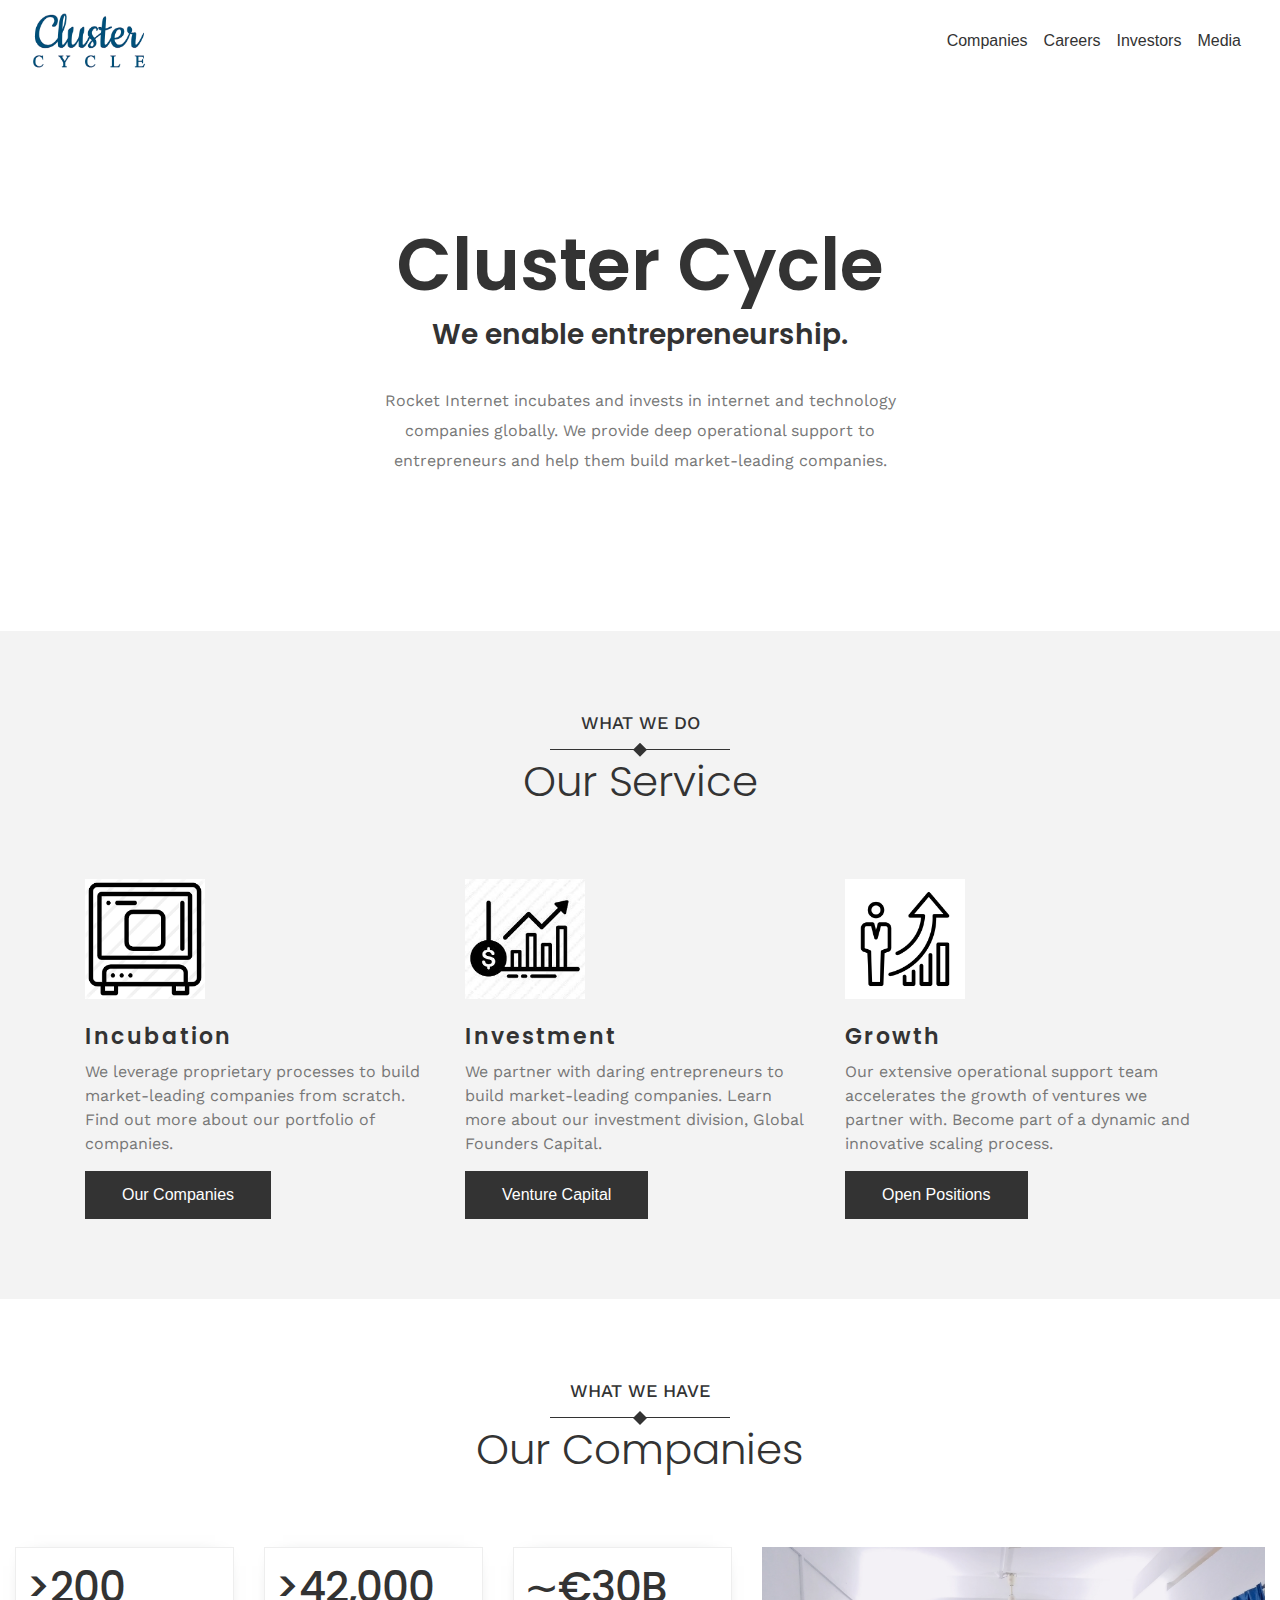
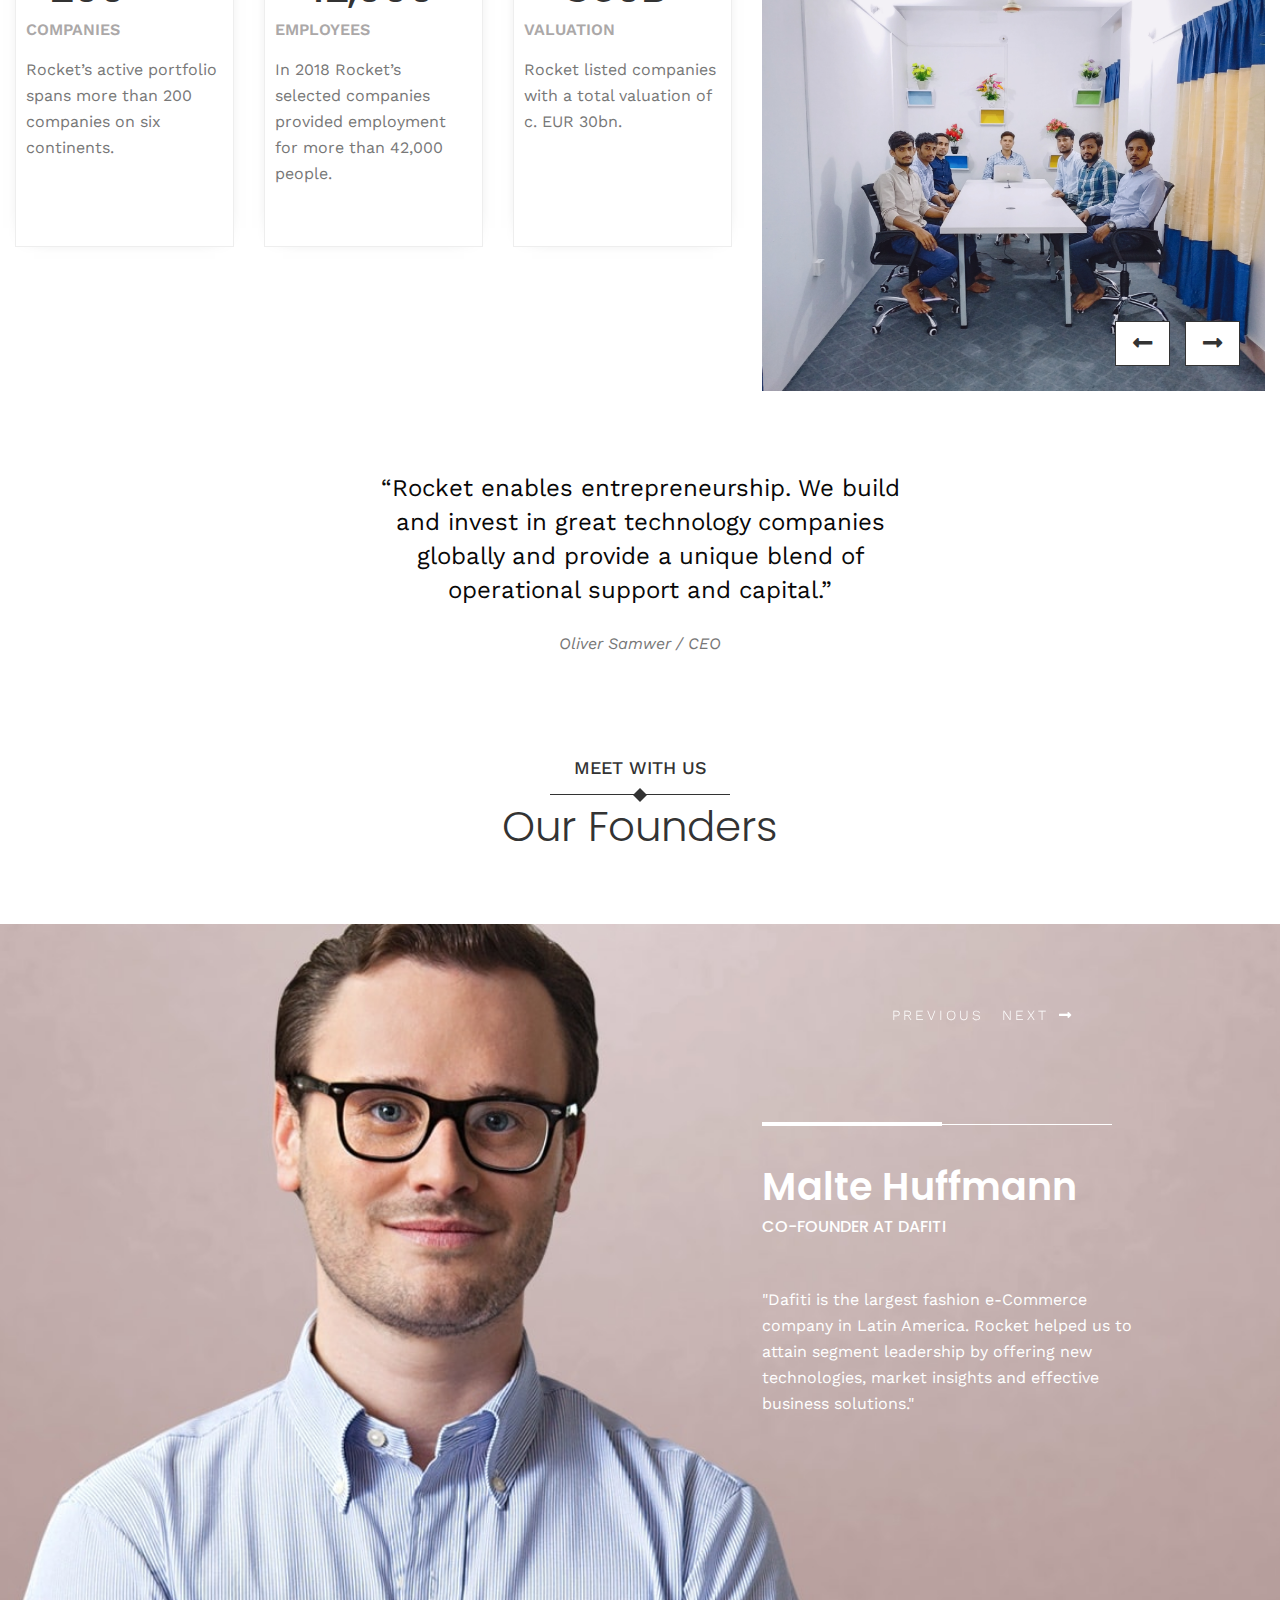
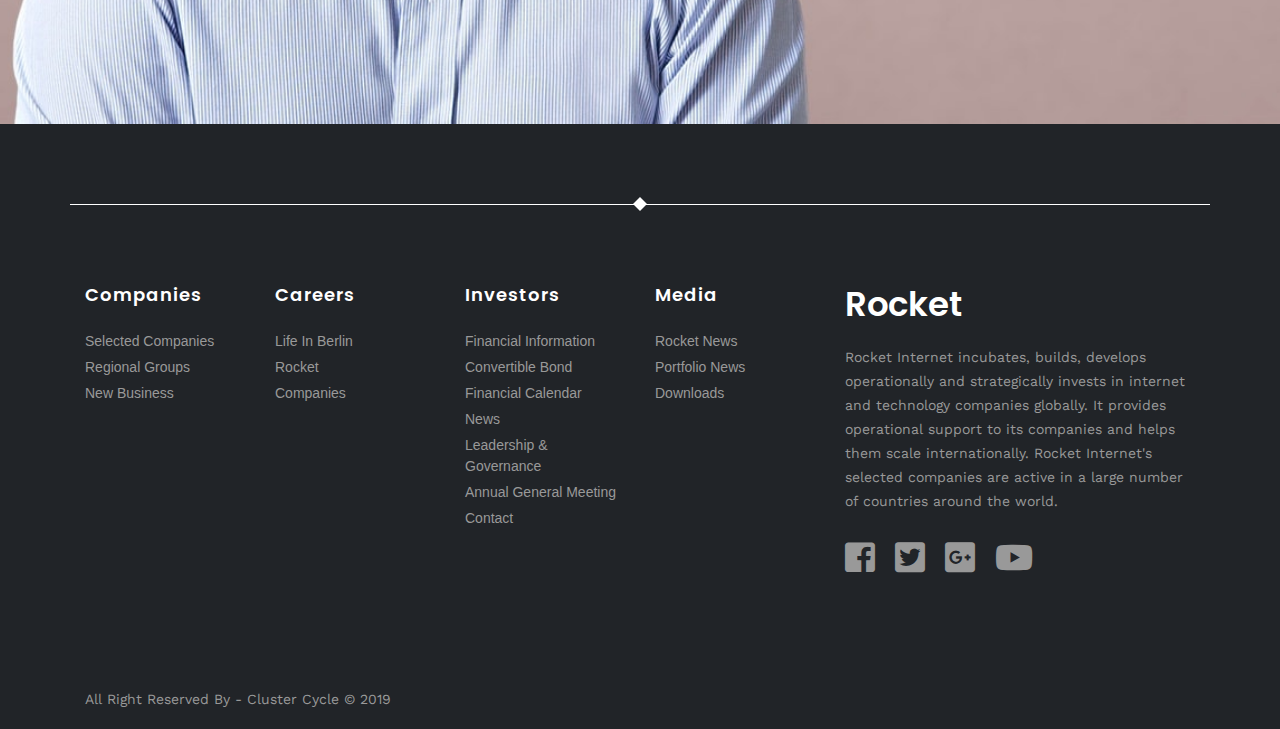
==== index.html @ c130f537 "Adding on git" ====
<!doctype html>
<html class="no-js" lang="zxx">

<head>
  <meta charset="utf-8">
  <title>Home Page</title>
  <meta name="description" content="">
  <meta name="viewport" content="width=device-width, initial-scale=1">
  <!-- Favicons -->
  <link rel="shortcut icon" href="assets/img/favicon.png">

  <!-- All CSS Here-->
  <link rel="stylesheet" href="assets/css/bootstrap.min.css">
  <link rel="stylesheet" href="assets/css/fontawesome-all.min.css">
  <link rel="stylesheet" href="assets/css/slick.css">
  <link rel="stylesheet" href="assets/css/meanmenu.css">
  <link rel="stylesheet" href="assets/css/default.css">
  <link rel="stylesheet" href="assets/css/style.css">
  <link rel="stylesheet" href="assets/css/responsive.css">
</head>
<body>
  <!--[if lte IE 9]>
    <p class="browserupgrade">You are using an <strong>outdated</strong> browser. Please <a href="https://browsehappy.com/">upgrade your browser</a> to improve your experience and security.</p>
  <![endif]-->



<!--********************************
    ***** Code Start From Here *****
    ******************************** -->



<!-------- Hedaer Area --------->
<header>
  <!-- Menu Area -->
  <div class="main-menu-wrapper">
    <div class="container-fluid">
      <nav class="navbar navbar-expand-lg">
        <!-- Site Logo -->
        <a class="navbar-brand" href="#"><img src="assets/img/logo-png.png" alt="Logo"></a>
        <!-- Toggle Btn -->
        <button class="navbar-toggler" type="button" data-toggle="collapse" data-target="#mainMenu" aria-controls="mainMenu" aria-expanded="false" aria-label="Toggle navigation">
          <i class="fas fa-bars"></i>
        </button>
        <!-- Collapse Nav -->
        <div class="collapse navbar-collapse" id="mainMenu">
          <!-- Main Menu -->
          <ul class="navbar-nav main-menu ml-auto text-right">
            <li class="nav-item"><a class="nav-link" href="#">Companies</a></li>
            <li class="nav-item"><a class="nav-link" href="#">careers</a></li>
            <li class="nav-item"><a class="nav-link" href="#">investors</a></li>
            <li class="nav-item"><a class="nav-link" href="#">media</a></li>
          </ul>
        </div>
      </nav>
    </div>
  </div>
  <!-- Menu Area End -->

  <!-- Hero Area -->
  <div class="hero-area-wrap">
    <div class="container-fluid">
      <div class="row justify-content-center text-center">
        <div class="col-sm-10 col-lg-8 col-xl-6">
          <div class="hero-area-content">
            <h1>Cluster Cycle</h1>
            <h5>We enable entrepreneurship.</h5>
            <p>Rocket Internet incubates and invests in internet and technology companies globally. We provide deep operational support to entrepreneurs and help them build market-leading companies.</p>
          </div>
        </div>
      </div>
    </div>
  </div>
  <!-- Hero Area End -->

</header>
<!-------- Hedaer Area End --------->
   

<!-------- Service Section -------->
<section class="service-section-wrap pt-80 pb-80" >
  <div class="container">
    <!-- Section Title -->
    <div class="section-title text-center">
      <p>What we do</p>
      <h2>Our Service</h2>
    </div>
    <div class="row">
      <!-- Single Service -->
      <div class="col-sm-6 col-md-4">
        <div class="single-service">
          <div class="service-icon">
            <img src="assets/img/service-img/sr-img-0.jpg" alt="Service Image">
          </div>
          <div class="service-content">
            <a href="#"><h4>Incubation</h4></a>
            <p>We leverage proprietary processes to build market-leading companies from scratch. Find out more about our portfolio of companies.</p>
            <a href="#" class="service-link">Our Companies</a>
          </div>
        </div>
      </div>
      <!-- Single Service End -->
      <!-- Single Service -->
      <div class="col-sm-6 col-md-4">
        <div class="single-service">
          <div class="service-icon">
            <img src="assets/img/service-img/sr-img-1.jpg" alt="Service Image">
          </div>
          <div class="service-content">
            <a href="#"><h4>Investment</h4></a>
            <p>We partner with daring entrepreneurs to build market-leading companies. Learn more about our investment division, Global Founders Capital.</p>
            <a href="#" class="service-link">Venture capital</a>
          </div>
        </div>
      </div>
      <!-- Single Service End -->
      <!-- Single Service -->
      <div class="col-sm-6 col-md-4">
        <div class="single-service">
          <div class="service-icon">
            <img src="assets/img/service-img/sr-img-2.jpg" alt="Service Image">
          </div>
          <div class="service-content">
            <a href="#"><h4>Growth</h4></a>
            <p>Our extensive operational support team accelerates the growth of ventures we partner with. Become part of a dynamic and innovative scaling process. </p>
            <a href="#" class="service-link">open positions</a>
          </div>
        </div>
      </div>
      <!-- Single Service End -->
    </div>
  </div>
</section>
<!-------- Service Section End -------->



<!-------- About Section -------->
<section class="about-area-wrap pt-80 pb-80">
  <div class="container-fluid">
    <!-- Section Title -->
    <div class="section-title text-center">
      <p>What We have</p>
      <h2>Our Companies</h2>
    </div>
    <div class="row">
      <div class="col-lg-6 col-xl-7">
        <div class="row">
          <!-- Single About  -->
          <div class="col-sm-6 col-md-4 col-lg-6 col-xl-4">
            <div class="single-about">
              <h2>>200</h2>
              <span>Companies</span>
              <p>Rocket’s active portfolio spans more than 200 companies on six continents.</p>
            </div>
          </div>
          <!-- Single About  End -->
          <!-- Single About  -->
          <div class="col-sm-6 col-md-4 col-lg-6 col-xl-4">
            <div class="single-about">
              <h2>>42,000</h2>
              <span>employees</span>
              <p>In 2018 Rocket’s selected companies provided employment for more than 42,000 people.</p>
            </div>
          </div>
          <!-- Single About  End -->
          <!-- Single About  -->
          <div class="col-sm-6 col-md-4 col-lg-6 col-xl-4">
            <div class="single-about">
              <h2>∼€30B</h2>
              <span>valuation</span>
              <p>Rocket listed companies with a total valuation of c. EUR 30bn.</p>
            </div>
          </div>
          <!-- Single About  End -->
        </div>
      </div>
      <!-- Company Picture Slider -->
      <div class="col-lg-6 col-xl-5">
        <div class="company-img-slider">
          <img src="assets/img/company-img/team.jpg" alt="Company-img">
          <img src="assets/img/company-img/team.jpg" alt="Company-img">
          <img src="assets/img/company-img/team.jpg" alt="Company-img">
        </div>
      </div>
      <!-- Company Picture Slider End -->
    </div>
  </div>
</section>
<!-------- About Section End -------->


<!-------- Blockquote Section -------->
<div class="blockquote-area text-center pb-100">
  <div class="container">
    <div class="row justify-content-center">
      <div class="col-md-10 col-lg-7 col-xl-6">
        <blockquote>“Rocket enables entrepreneurship. We build and invest in great technology companies globally and provide a unique blend of operational support and capital.”</blockquote>
        <span>Oliver Samwer / CEO</span>
      </div>
    </div>
  </div>
</div>
<!-------- Blockquote Section End -------->

<!-------- Founders Section -------->
<section class="founders-area">
  <div class="container">
    <!-- Section Title -->
    <div class="section-title text-center">
      <p>Meet with us</p>
      <h2>Our Founders</h2>
    </div>
  </div>
  <div class="founders-slider-active">
    <!-- Single Foundars -->
    <div class="container-fluid single-founders slide-1">
      <div class="row">
        <div class="col-md-6 col-lg-5 col-xl-4 offset-md-6 offset-lg-7">
          <div class="foundars-img d-md-none">
            <img src="assets/img/investors/img-1.jpg" class="img-fluid" alt="Image">
          </div>
          <div class="foundars-content">
            <h3>Malte Huffmann</h3>
            <h6>co-Founder at Dafiti</h6>
            <p>"Dafiti is the largest fashion e-Commerce company in Latin America. Rocket helped us to attain segment leadership by offering new technologies, market insights and effective business solutions."</p>
          </div>
        </div>
      </div>
    </div>
    <!-- Single Foundars -->
    <!-- Single Foundars -->
    <div class="container-fluid single-founders slide-2">
      <div class="row">
        <div class="col-md-6 col-lg-5 col-xl-4 offset-md-6 offset-lg-7">
          <div class="foundars-img d-md-none">
            <img src="assets/img/investors/img-2.jpg" class="img-fluid" alt="Image">
          </div>
          <div class="foundars-content">
            <h3>Delia Fischer</h3>
            <h6>Co-Founder at Westwing</h6>
            <p>"To build a leading international online retailer for home and living you have to solve many complexities in a fragmented market. Having a reliable partner and investor who shares your vision from the beginning is paramount."</p>
          </div>
        </div>
      </div>
    </div>
    <!-- Single Foundars -->
  </div>
</section>
<!-------- Founders Section End -------->


<!-------- Footer Area -------->
<footer class="pt-80">
  <!-- Footer Wid Area -->
  <div class="footer-wid-wrapper pb-80">
    <div class="container baeffect pt-80">
      <div class="row ">
        <div class="col-sm-6 col-md-4 col-lg-2">
          <!-- Single Footer Wid -->
          <div class="single-footer-wid">
            <a href="#"><h5>Companies</h5></a>
            <ul>
              <li><a href="#">Selected Companies</a></li>
              <li><a href="#">Regional Groups</a></li>
              <li><a href="#">New Business</a></li>
            </ul>
          </div>
          <!-- Single Footer Wid End -->
        </div>
        <div class="col-sm-6 col-md-4 col-lg-2">
          <!-- Single Footer Wid -->
          <div class="single-footer-wid">
            <a href="#"><h5>Careers</h5></a>
            <ul>
              <li><a href="#">Life in Berlin</a></li>
              <li><a href="#">Rocket</a></li>
              <li><a href="#">Companies</a></li>
            </ul>
          </div>
          <!-- Single Footer Wid End -->
        </div>
        <div class="col-sm-6 col-md-4 col-lg-2">
          <!-- Single Footer Wid -->
          <div class="single-footer-wid">
            <a href="#"><h5>Investors</h5></a>
            <ul class="footer-wid-options">
              <li><a href="#">Financial Information</a></li>
              <li><a href="#">Convertible Bond</a></li>
              <li><a href="#">Financial Calendar</a></li>
              <li><a href="#">News</a></li>
              <li><a href="#">Leadership & Governance</a></li>
              <li><a href="#">Annual General Meeting</a></li>
              <li><a href="#">Contact</a></li>
            </ul>
          </div>
          <!-- Single Footer Wid End -->
        </div>
        <div class="col-sm-6 col-md-4 col-lg-2">
          <!-- Single Footer Wid -->
          <div class="single-footer-wid">
            <a href="#"><h5>Media</h5></a>
            <ul>
              <li><a href="#">Rocket News</a></li>
              <li><a href="#">Portfolio News</a></li>
              <li><a href="#">Downloads</a></li>
            </ul>
          </div>
          <!-- Single Footer Wid End -->
        </div>
        <div class="col-md-8 col-lg-4">
          <!-- Single Footer Wid -->
          <div class="single-footer-wid">
            <a href="#"><h3>Rocket</h3></a>
            <p>Rocket Internet incubates, builds, develops operationally and strategically invests in internet and technology companies globally. It provides operational support to its companies and helps them scale internationally. Rocket Internet's selected companies are active in a large number of countries around the world.</p>
            <ul class="social-links">
              <li><a href="#"><i class="fab fa-facebook-square"></i></a></li>
              <li><a href="#"><i class="fab fa-twitter-square"></i></a></li>
              <li><a href="#"><i class="fab fa-google-plus-square"></i></a></li>
              <li><a href="#"><i class="fab fa-youtube"></i></a></li>
            </ul>
          </div>
          <!-- Single Footer Wid End -->
        </div>
      </div>
    </div>
  </div>
  <!-- Footer Wid Area -->

  <!-- Footer Copyright Area -->
  <div class="footer-copyright">
    <div class="container">
      <p>All Right Reserved By - Cluster Cycle &copy; 2019</p>
    </div>
  </div>
  <!-- Footer Copyright Area end -->


</footer>
<!-------- Footer Area End -------->






<!-- Code end -->


<!-- All js file -->
<script src="https://ajax.googleapis.com/ajax/libs/jquery/3.4.1/jquery.min.js"></script>
<script src="https://cdnjs.cloudflare.com/ajax/libs/popper.js/1.14.7/umd/popper.min.js"></script>
<script src="https://maxcdn.bootstrapcdn.com/bootstrap/4.3.1/js/bootstrap.min.js"></script>
<!-- Plugins -->
<script src="assets/js/slick.min.js"></script>
<script src="assets/js/jquery.meanmenu.min.js"></script>
<script src="assets/js/plugin.js"></script>
<!-- Custom JS -->
<script src="assets/js/main.js"></script>

</body>
</html>
---- assets/css/default.css ----
/* Deafult Margin & Padding */
/*-- Margin Top --*/
.mt-5 {
	margin-top: 5px;
}
.mt-10 {
	margin-top: 10px;
}
.mt-15 {
	margin-top: 15px;
}
.mt-20 {
	margin-top: 20px;
}
.mt-25 {
	margin-top: 25px;
}
.mt-30 {
	margin-top: 30px;
}
.mt-35 {
	margin-top: 35px;
}
.mt-40 {
	margin-top: 40px;
}
.mt-45 {
	margin-top: 45px;
}
.mt-50 {
	margin-top: 50px;
}
.mt-55 {
	margin-top: 55px;
}
.mt-60 {
	margin-top: 60px;
}
.mt-65 {
	margin-top: 65px;
}
.mt-70 {
	margin-top: 70px;
}
.mt-75 {
	margin-top: 75px;
}
.mt-80 {
	margin-top: 80px;
}
.mt-85 {
	margin-top: 85px;
}
.mt-90 {
	margin-top: 90px;
}
.mt-95 {
	margin-top: 95px;
}
.mt-100 {
	margin-top: 100px;
}
.mt-105 {
	margin-top: 105px;
}
.mt-110 {
	margin-top: 110px;
}
.mt-115 {
	margin-top: 115px;
}
.mt-120 {
	margin-top: 120px;
}
.mt-125 {
	margin-top: 125px;
}
.mt-130 {
	margin-top: 130px;
}
.mt-135 {
	margin-top: 135px;
}
.mt-140 {
	margin-top: 140px;
}
.mt-145 {
	margin-top: 145px;
}
.mt-150 {
	margin-top: 150px;
}
.mt-155 {
	margin-top: 155px;
}
.mt-160 {
	margin-top: 160px;
}
.mt-165 {
	margin-top: 165px;
}
.mt-170 {
	margin-top: 170px;
}
.mt-175 {
	margin-top: 175px;
}
.mt-180 {
	margin-top: 180px;
}
.mt-185 {
	margin-top: 185px;
}
.mt-190 {
	margin-top: 190px;
}
.mt-195 {
	margin-top: 195px;
}
.mt-200 {
	margin-top: 200px;
}
/*-- Margin Bottom --*/

.mb-5 {
	margin-bottom: 5px;
}
.mb-10 {
	margin-bottom: 10px;
}
.mb-15 {
	margin-bottom: 15px;
}
.mb-20 {
	margin-bottom: 20px;
}
.mb-25 {
	margin-bottom: 25px;
}
.mb-30 {
	margin-bottom: 30px;
}
.mb-35 {
	margin-bottom: 35px;
}
.mb-40 {
	margin-bottom: 40px;
}
.mb-45 {
	margin-bottom: 45px;
}
.mb-50 {
	margin-bottom: 50px;
}
.mb-55 {
	margin-bottom: 55px;
}
.mb-60 {
	margin-bottom: 60px;
}
.mb-65 {
	margin-bottom: 65px;
}
.mb-70 {
	margin-bottom: 70px;
}
.mb-75 {
	margin-bottom: 75px;
}
.mb-80 {
	margin-bottom: 80px;
}
.mb-85 {
	margin-bottom: 85px;
}
.mb-90 {
	margin-bottom: 90px;
}
.mb-95 {
	margin-bottom: 95px;
}
.mb-100 {
	margin-bottom: 100px;
}
.mb-105 {
	margin-bottom: 105px;
}
.mb-110 {
	margin-bottom: 110px;
}
.mb-115 {
	margin-bottom: 115px;
}
.mb-120 {
	margin-bottom: 120px;
}
.mb-125 {
	margin-bottom: 125px;
}
.mb-130 {
	margin-bottom: 130px;
}
.mb-135 {
	margin-bottom: 135px;
}
.mb-140 {
	margin-bottom: 140px;
}
.mb-145 {
	margin-bottom: 145px;
}
.mb-150 {
	margin-bottom: 150px;
}
.mb-155 {
	margin-bottom: 155px;
}
.mb-160 {
	margin-bottom: 160px;
}
.mb-165 {
	margin-bottom: 165px;
}
.mb-170 {
	margin-bottom: 170px;
}
.mb-175 {
	margin-bottom: 175px;
}
.mb-180 {
	margin-bottom: 180px;
}
.mb-185 {
	margin-bottom: 185px;
}
.mb-190 {
	margin-bottom: 190px;
}
.mb-195 {
	margin-bottom: 195px;
}
.mb-200 {
	margin-bottom: 200px;
}
/*-- Padding Top --*/

.pt-5 {
	padding-top: 5px;
}
.pt-10 {
	padding-top: 10px;
}
.pt-15 {
	padding-top: 15px;
}
.pt-20 {
	padding-top: 20px;
}
.pt-25 {
	padding-top: 25px;
}
.pt-30 {
	padding-top: 30px;
}
.pt-35 {
	padding-top: 35px;
}
.pt-40 {
	padding-top: 40px;
}
.pt-45 {
	padding-top: 45px;
}
.pt-50 {
	padding-top: 50px;
}
.pt-55 {
	padding-top: 55px;
}
.pt-60 {
	padding-top: 60px;
}
.pt-65 {
	padding-top: 65px;
}
.pt-70 {
	padding-top: 70px;
}
.pt-75 {
	padding-top: 75px;
}
.pt-80 {
	padding-top: 80px;
}
.pt-85 {
	padding-top: 85px;
}
.pt-90 {
	padding-top: 90px;
}
.pt-95 {
	padding-top: 95px;
}
.pt-100 {
	padding-top: 100px;
}
.pt-105 {
	padding-top: 105px;
}
.pt-110 {
	padding-top: 110px;
}
.pt-115 {
	padding-top: 115px;
}
.pt-120 {
	padding-top: 120px;
}
.pt-125 {
	padding-top: 125px;
}
.pt-130 {
	padding-top: 130px;
}
.pt-135 {
	padding-top: 135px;
}
.pt-140 {
	padding-top: 140px;
}
.pt-145 {
	padding-top: 145px;
}
.pt-150 {
	padding-top: 150px;
}
.pt-155 {
	padding-top: 155px;
}
.pt-160 {
	padding-top: 160px;
}
.pt-165 {
	padding-top: 165px;
}
.pt-170 {
	padding-top: 170px;
}
.pt-175 {
	padding-top: 175px;
}
.pt-180 {
	padding-top: 180px;
}
.pt-185 {
	padding-top: 185px;
}
.pt-190 {
	padding-top: 190px;
}
.pt-195 {
	padding-top: 195px;
}
.pt-200 {
	padding-top: 200px;
}
/*-- Padding Bottom --*/

.pb-5 {
	padding-bottom: 5px;
}
.pb-10 {
	padding-bottom: 10px;
}
.pb-15 {
	padding-bottom: 15px;
}
.pb-20 {
	padding-bottom: 20px;
}
.pb-25 {
	padding-bottom: 25px;
}
.pb-30 {
	padding-bottom: 30px;
}
.pb-35 {
	padding-bottom: 35px;
}
.pb-40 {
	padding-bottom: 40px;
}
.pb-45 {
	padding-bottom: 45px;
}
.pb-50 {
	padding-bottom: 50px;
}
.pb-55 {
	padding-bottom: 55px;
}
.pb-60 {
	padding-bottom: 60px;
}
.pb-65 {
	padding-bottom: 65px;
}
.pb-70 {
	padding-bottom: 70px;
}
.pb-75 {
	padding-bottom: 75px;
}
.pb-80 {
	padding-bottom: 80px;
}
.pb-85 {
	padding-bottom: 85px;
}
.pb-90 {
	padding-bottom: 90px;
}
.pb-95 {
	padding-bottom: 95px;
}
.pb-100 {
	padding-bottom: 100px;
}
.pb-105 {
	padding-bottom: 105px;
}
.pb-110 {
	padding-bottom: 110px;
}
.pb-115 {
	padding-bottom: 115px;
}
.pb-120 {
	padding-bottom: 120px;
}
.pb-125 {
	padding-bottom: 125px;
}
.pb-130 {
	padding-bottom: 130px;
}
.pb-135 {
	padding-bottom: 135px;
}
.pb-140 {
	padding-bottom: 140px;
}
.pb-145 {
	padding-bottom: 145px;
}
.pb-150 {
	padding-bottom: 150px;
}
.pb-155 {
	padding-bottom: 155px;
}
.pb-160 {
	padding-bottom: 160px;
}
.pb-165 {
	padding-bottom: 165px;
}
.pb-170 {
	padding-bottom: 170px;
}
.pb-175 {
	padding-bottom: 175px;
}
.pb-180 {
	padding-bottom: 180px;
}
.pb-185 {
	padding-bottom: 185px;
}
.pb-190 {
	padding-bottom: 190px;
}
.pb-195 {
	padding-bottom: 195px;
}
.pb-200 {
	padding-bottom: 200px;
}



/*-- Padding Left --*/
.pl-0 {
	padding-left: 0px;
}
.pl-5 {
	padding-left: 5px;
}
.pl-10 {
	padding-left: 10px;
}
.pl-15 {
	padding-left: 15px;
}
.pl-20{
	padding-left: 20px;
}
.pl-25 {
	padding-left: 35px;
}
.pl-30 {
	padding-left: 30px;
}
.pl-35 {
	padding-left: 35px;
}

.pl-35 {
	padding-left: 35px;
}

.pl-40 {
	padding-left: 40px;
}

.pl-45 {
	padding-left: 45px;
}

.pl-50 {
	padding-left: 50px;
}

.pl-55 {
	padding-left: 55px;
}

.pl-60 {
	padding-left: 60px;
}
.pl-65 {
	padding-left: 65px;
}
.pl-70 {
	padding-left: 70px;
}
.pl-75 {
	padding-left: 75px;
}
.pl-80 {
	padding-left: 80px;
}
.pl-85 {
	padding-left: 80px;
}
.pl-90 {
	padding-left: 90px;
}
.pl-95 {
	padding-left: 95px;
}
.pl-100 {
	padding-left: 100px;
}


/*-- Padding Right --*/
.pr-0 {
	padding-right: 0px;
}
.pr-5 {
	padding-right: 5px;
}
.pr-10 {
	padding-right: 10px;
}
.pr-15 {
	padding-right: 15px;
}
.pr-20{
	padding-right: 20px;
}
.pr-25 {
	padding-right: 35px;
}
.pr-30 {
	padding-right: 30px;
}
.pr-35 {
	padding-right: 35px;
}

.pr-35 {
	padding-right: 35px;
}

.pr-40 {
	padding-right: 40px;
}

.pr-45 {
	padding-right: 45px;
}

.pr-50 {
	padding-right: 50px;
}

.pr-55 {
	padding-right: 55px;
}

.pr-60 {
	padding-right: 60px;
}
.pr-65 {
	padding-right: 65px;
}
.pr-70 {
	padding-right: 70px;
}
.pr-75 {
	padding-right: 75px;
}
.pr-80 {
	padding-right: 80px;
}
.pr-85 {
	padding-right: 80px;
}
.pr-90 {
	padding-right: 90px;
}
.pr-95 {
	padding-right: 95px;
}
.pr-100 {
	padding-right: 100px;
}






.pr-75 {
	padding-right: 75px;
}


/* Background Color */

.gray-bg {
	background: #f7f7fd;
}
.white-bg {
	background: #fff;
}
.black-bg {
	background: #222;
}
/* Color */

.white {
	color: #fff;
}
.black {
	color: #222;
}
/* black overlay */

[data-overlay] {
	position: relative;
}
[data-overlay]::before {
	background: #000 none repeat scroll 0 0;
	content: "";
	height: 100%;
	left: 0;
	position: absolute;
	top: 0;
	width: 100%;
	z-index: 1;
}
[data-overlay="3"]::before {
	opacity: 0.3;
}
[data-overlay="4"]::before {
	opacity: 0.4;
}
[data-overlay="5"]::before {
	opacity: 0.5;
}
[data-overlay="6"]::before {
	opacity: 0.6;
}
[data-overlay="7"]::before {
	opacity: 0.7;
}
[data-overlay="8"]::before {
	opacity: 0.8;
}
[data-overlay="9"]::before {
	opacity: 0.9;
}
---- assets/css/style.css ----
/*
  Theme Name:
  Author: 
  Support: 
  Description: 
  Version:
*/

/* CSS Index 
-----------------------------------
1. Google Fonts
2. Default Color
3. Theme Default css
4. Section Title
5. Navbar
6. Hero Area
7. Service area
8. About Us
9. Foundars
10. Footer
11. footer copyright
*/



/* google fonts */
@import url('https://fonts.googleapis.com/css?family=Poppins:300,400,500,600,700|Work+Sans:300,400,500,600,700,800');

/* Default Color */
:root {
	--bg-light: #F3F3F3;
}


/* 1. Theme default css */
 body {
	font-family: 'Work Sans', sans-serif;
	font-weight: normal;
	font-style: normal;
}
a,
.button,button {
	-webkit-transition: all 0.3s ease-out 0s;
	-moz-transition: all 0.3s ease-out 0s;
	-ms-transition: all 0.3s ease-out 0s;
	-o-transition: all 0.3s ease-out 0s;
	transition: all 0.3s ease-out 0s;
}
a:hover{
	text-decoration: none;
}
a:focus,
button:focus,input:focus, textarea:focus {
	text-decoration: none;
	outline: none;
}
button{cursor: pointer}

.uppercase {
	text-transform: uppercase;
}
.capitalize {
	text-transform: capitalize;
}
h1,
h2,
h3,
h4,
h5,
h6 {
	font-family: 'Poppins', sans-serif;
	font-weight: normal;
	color: #333333;
	margin-top: 0px;
	font-style: normal;
	font-weight: 400;
	text-transform: normal;
}

h1 {
	font-size: 40px;
	font-weight: 500;
}
h2 {
	font-size: 35px;
}
h3 {
	font-size: 28px;
}
h4 {
	font-size: 22px;
}
h5 {
	font-size: 18px;
}
h6 {
	font-size: 16px;
}
ul {
	margin: 0px;
	padding: 0px;
}
li {
	list-style: none
}
p {
	font-size: 17px;
	font-weight: normal;
	line-height: 30px;
	color: #777777;
	margin-bottom: 15px;
}
a{
	color: #333;
	font-family: sans-serif;
	font-weight: 500;
}
/* Section Title */

.section-title {
    margin-bottom: 80px;
}
.section-title h2 {
    font-size: 42px;
    line-height: 34px;
    margin-bottom: 0;
    text-transform: capitalize;
    font-weight: 300;
}
.section-title p {
    font-size: 18px;
    line-height: 24px;
    margin-bottom: 10px;
    color: #333;
    text-transform: uppercase;
    font-weight: 500;
    position: relative;
    padding-bottom: 15px;
    margin-bottom: 15px;
}

.section-title p:before {
	content: "";
	background-color: #333;
	position: absolute;
	width: 180px;
	height: 1px;
	margin-left: -90px;
	left: 50%;
	bottom: 0;
}

.section-title p:after {content: "";
	position: absolute;
	background-color: #333;
	clip-path: polygon(50% 0%, 100% 50%, 50% 100%, 0% 50%);
	width: 14px;
	height: 14px;
	bottom: -7px;
	right: 50%;
	margin-right: -7px;
}

/* Custom css start */

/* Navbar */
.navbar-brand {
    width: 115px;
}

.navbar-brand img {
    width: 100%;
}

.main-menu li a {
    font-size: 16px;
    font-weight: 500;
    text-transform: capitalize;
}
/* Navbar End */

/* Hero Area */
.hero-area-content  {
	padding: 140px 0;
}
.hero-area-content h1 {
    font-size: 72px;
    font-weight: 600;
    text-transform: capitalize;
    margin-bottom: 10px;
}
.hero-area-content h5 {
    font-weight: 600;
    font-size: 28px;
}

.hero-area-content p {
    font-size: 16px;
	margin-top: 34px;
	padding: 0 22px;
}
/* Hero Area End */


/* Service Area */
.service-section-wrap {
	background-color: var(--bg-light);
}
.service-icon {
    width: 120px;
}

.service-icon img {
    width: 100%;
    margin-bottom: 25px;
}
.service-content h4 {
    font-weight: 600;
    text-transform: capitalize;
    letter-spacing: 2px;
    margin-bottom: 10px;
}
.service-content p {
    font-size: 16px;
    line-height: 24px;
}

.service-content a.service-link {
    display: inline-block;
    font-size: 16px;
    background-color: #333;
    border: 2px solid transparent;
    padding: 10px 35px;
    font-weight: 500;
    text-transform: capitalize;
    /* opacity: 0;
    visibility: hidden; */
    transition: all ease 0.4s;
    color: #fff;
    /* transform: translateY(-65px); */
}

/* .service-content:hover a.service-link {
    opacity: 1;
    visibility: visible;
    transform: translateY(0);
} */

.service-content a.service-link:hover {
    background-color: #fff;
    color: #333;
    border-color: #333;
}

/* Service Area End */


/* About Us */
.single-about {
    border: 1px solid #eee;
    padding: 15px 10px;
    min-height: 300px;
    box-shadow: 0 0 21px -19px;
}

.single-about h2 {
    font-weight: 500;
    font-size: 42px;
    letter-spacing: -1px;
    margin-bottom: 5px;
}

.single-about span {
    text-transform: uppercase;
    font-weight: 600;
    color: #aba8a8;
    margin-bottom: 15px;
    display: inline-block;
}
.single-about p {
    font-size: 16px;
    line-height: 26px;
}
.blockquote-area blockquote {
    font-size: 24px;
    font-weight: 400;
    line-height: 34px;
    margin-bottom: 25px;
    color: #080808;
}
.blockquote-area span {
    font-size: 16px;
    color: #777;
	display: inline-block;
	font-style: italic;
}
/* About Us End */



/* Foundars Area */
.single-founders {
	background-color: var(--bg-light);
	background-size: cover;
	background-position: center;
	height: 800px;
}
.single-founders.slide-1 {
	background-image: url('../img/investors/img-1.jpg');
}
.single-founders.slide-2 {
	background-image: url('../img/investors/img-2.jpg');
}

.foundars-content h3 {
    font-weight: 600;
    color: #fff;
    font-size: 38px;
}

.foundars-content h6 {
    font-weight: 500;
    color: #fff;
    text-transform: uppercase;
    margin-bottom: 50px;
}

.foundars-content p {
    color: #fff;
    font-size: 16px;
    line-height: 26px;
}

.foundars-content {
    padding-top: 40px;
    margin-top: 200px;
    position: relative;
}

.foundars-content:before,.foundars-content:after {
	content: "";
	position: absolute;
	width: 350px;
	height: 1px;
	background-color: #fff;
	top: 0;
	left: 0;
}
.foundars-content:after {
	width: 180px;
	height: 4px;
	top: -2px;
}
.founders-slider-active .slick-arrow {
    position: absolute;
    top: 80px;
    right: 200px;
    border: none;
    background: none;
    color: #fff;
    text-transform: uppercase;
    font-weight: 300;
    letter-spacing: 3px;
    font-size: 14px;
}

.founders-slider-active .slick-prev {
    right: 290px;
    z-index: 1;
}
.founders-slider-active .slick-arrow.slick-next i {
	margin-left: 10px;
}
/* Foundars Area End */


/* Footer Wid Area */
footer {
	background-color: #212428;
}
.single-footer-wid h3 {
    font-weight: 600;
    color: #fff;
    font-size: 34px;
    margin-bottom: 20px;
}

.single-footer-wid p {
    color: #999;
    font-size: 14px;
    line-height: 24px;
}

.single-footer-wid ul.social-links li {
    display: inline-block;
    margin-right: 15px;
}

.single-footer-wid ul.social-links li a {
    color: #999;
    font-size: 34px;
}

.single-footer-wid ul.social-links li a:hover {
    color: #fff;
}
.single-footer-wid h5 {
    color: #fff;
    text-transform: capitalize;
    font-weight: 600;
    letter-spacing: 1px;
    margin-bottom: 26px;
}
.single-footer-wid ul li a {
    color: #999;
    font-weight: 500;
    text-transform: capitalize;
    font-size: 14px;
    display: block;
}

.single-footer-wid ul li {
    margin: 5px  0;
}

.single-footer-wid ul li a:hover {
    color: #fff;
}
.footer-wid-wrapper .baeffect {
	position: relative;
}

.footer-wid-wrapper .baeffect:before {
	content: "";
	background-color: #fff;
	position: absolute;
	width: 100%;
	height: 1px;
	left: 0;
	top: 0;
}

.footer-wid-wrapper .baeffect:after {
	content: "";
	position: absolute;
	background-color: #fff;
	clip-path: polygon(50% 0%, 100% 50%, 50% 100%, 0% 50%);
	width: 14px;
	height: 14px;
	top: -7px;
	right: 50%;
	margin-right: -7px;
}

.company-img-slider .slick-arrow {
    position: absolute;
    bottom: 25px;
    right: 25px;
    font-size: 22px;
    height: 45px;
    width: 55px;
    line-height: 42px;
    background-color: #fff;
    color: #333;
    border: 1px solid #333;
}

.company-img-slider .slick-arrow.slick-prev {
    right: 95px;
    z-index: 1;
}

.company-img-slider .slick-arrow:hover {
    background-color: #333;
    color: #fff;
}

/* Footer Wid Area End */


/* footer copyright */
.footer-copyright p {
    color: #999;
	font-size: 14px;
	margin-bottom: 0;
	padding-top: 15px;
	padding-bottom: 15px;
}
/* footer copyright End */
---- assets/css/responsive.css ----
/* ***Responsive media query*** */

/* Extra large devices (large desktops, 1200px and up) */
@media (min-width: 1200px) and (max-width:1500px){ 
    
}

/* Large devices (desktops, 992px and up) */
@media (min-width: 992px) and (max-width: 1199.98px) { 
    /* Service */
    .service-content p {
        font-size: 16px;
        line-height: 24px;
        padding-right: 24px;
    }
    .single-about {
        margin-bottom: 30px;
    }
    /* Foundars Area */
    .founders-slider-active .slick-arrow {
        right: 80px;
    }
    .founders-slider-active .slick-prev {
        right: 175px;
    }
}

/* Medium devices (tablets, 768px and up) */
@media (min-width: 768px) and (max-width: 991.98px) { 
   /* Hero Area */
   .hero-area-content h1 {
        font-size: 58px;
        font-weight: 600;
        text-transform: capitalize;
        margin-bottom: 10px;
    }
    .hero-area-content h5 {
        font-weight: 600;
        font-size: 24px;
    }
    /* Service Area */
    .service-icon {
        width: 90px;
    }
    .service-content p {
        font-size: 15px;
        line-height: 22px;
    }
    .service-content a.service-link {
        font-size: 14px;
        padding: 10px 25px;
    }
    /* Blockquote */
    .blockquote-area blockquote {
        font-size: 20px;
        line-height: 30px;
        margin-bottom: 20px;
    }
}

/* Extra small devices (portrait phones, less than 768px) */
@media (max-width: 767.98px) { 
    /* Section Title */
    .section-title h2 {
        font-size: 34px;
        line-height: 28px;
    }
    .section-title p {
        font-size: 16px;
        line-height: 22px;
    }
   /* Hero Area */
   .hero-area-content {
	    padding: 50px 0;
    }
    .hero-area-content h1 {
        font-size: 36px;
    }
    .hero-area-content h5 {
        font-size: 17px;
    }
    .hero-area-content p {
        font-size: 14px;
        margin-top: 25px;
        line-height: 24px;
        padding: 0 0px;
    }
    /* Service */
    .single-service {
        margin-bottom: 40px;
    }
    /* About */
    .single-about {
        min-height: auto;
    }
    .single-about {
        margin-bottom: 30px;
    }
    .single-about h2 {
        font-size: 38px;
        letter-spacing: 0;
        margin-bottom: 5px;
    }
    /* BLockquote */
    .blockquote-area blockquote {
        font-size: 16px;
        font-weight: 400;
        line-height: 28px;
        margin-bottom: 25px;
        color: #080808;
    }

    /* Foundars */
    .single-founders {
        height: auto;
        padding-top: 30px;
        padding-bottom: 30px;
    }
    .foundars-content {
        padding-top: 0;
        margin-top: 30px;
    }
    .single-founders.slide-1,.single-founders.slide-2 {
        background-image: none;
    }
    .foundars-content::before, .foundars-content::after {
        display: none;
    }
    .foundars-content h3 {
        font-weight: 600;
        color: #333;
        font-size: 24px;
    }
    .foundars-content h6 {
        color: #333;
        margin-bottom: 25px;
        font-size: 14px;
    }
    .foundars-content p {
        color: #333;
        font-size: 14px;
        line-height: 24px;
    }
    /* Footer Wid */
    .single-footer-wid {
        margin-bottom: 30px;
    }

    /* Footer Copyright */
    .footer-copyright p {
        font-size: 13px;
    }
}

/* Small devices (landscape phones, 576px and up) */
@media (min-width: 576px) and (max-width: 767.98px) { 
   /* Service */
   .service-content a.service-link {
	    padding: 10px 20px;
    }
    .service-content p {
        font-size: 15px;
        line-height: 24px;
    }
}
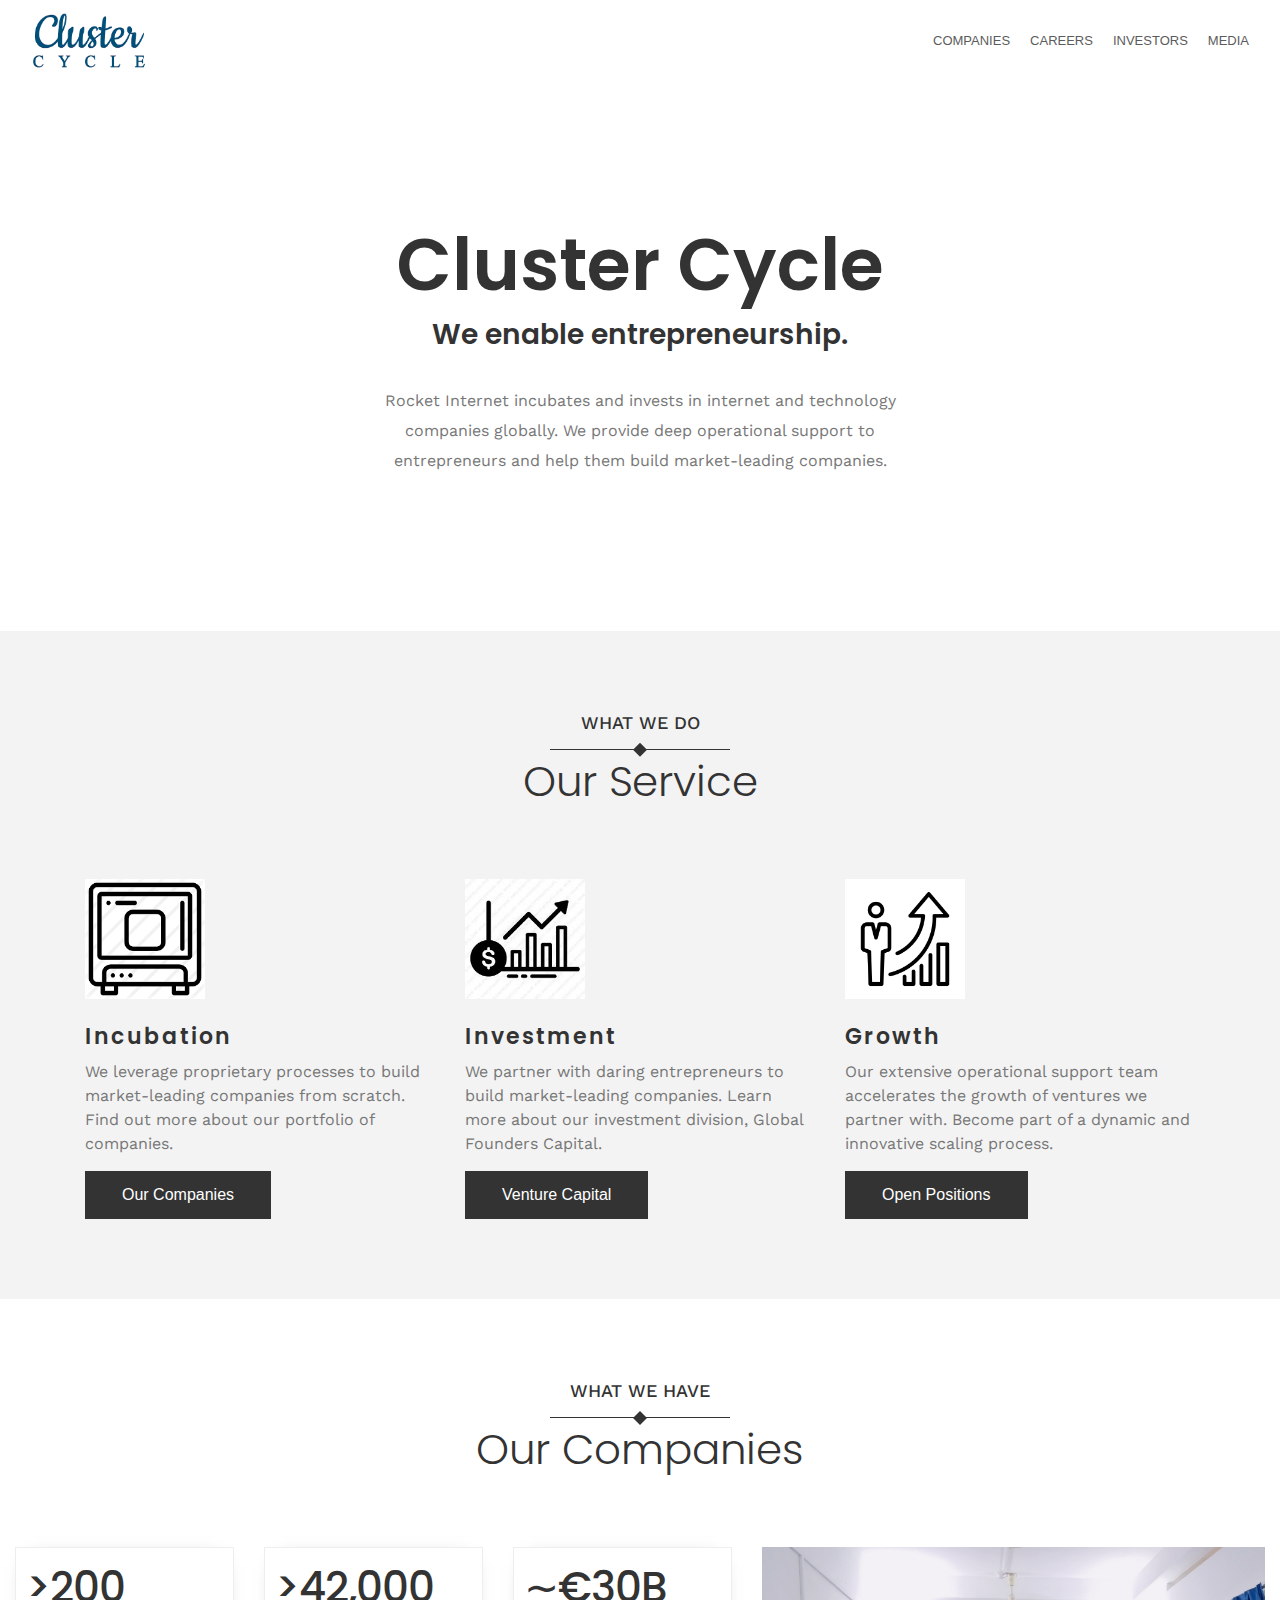
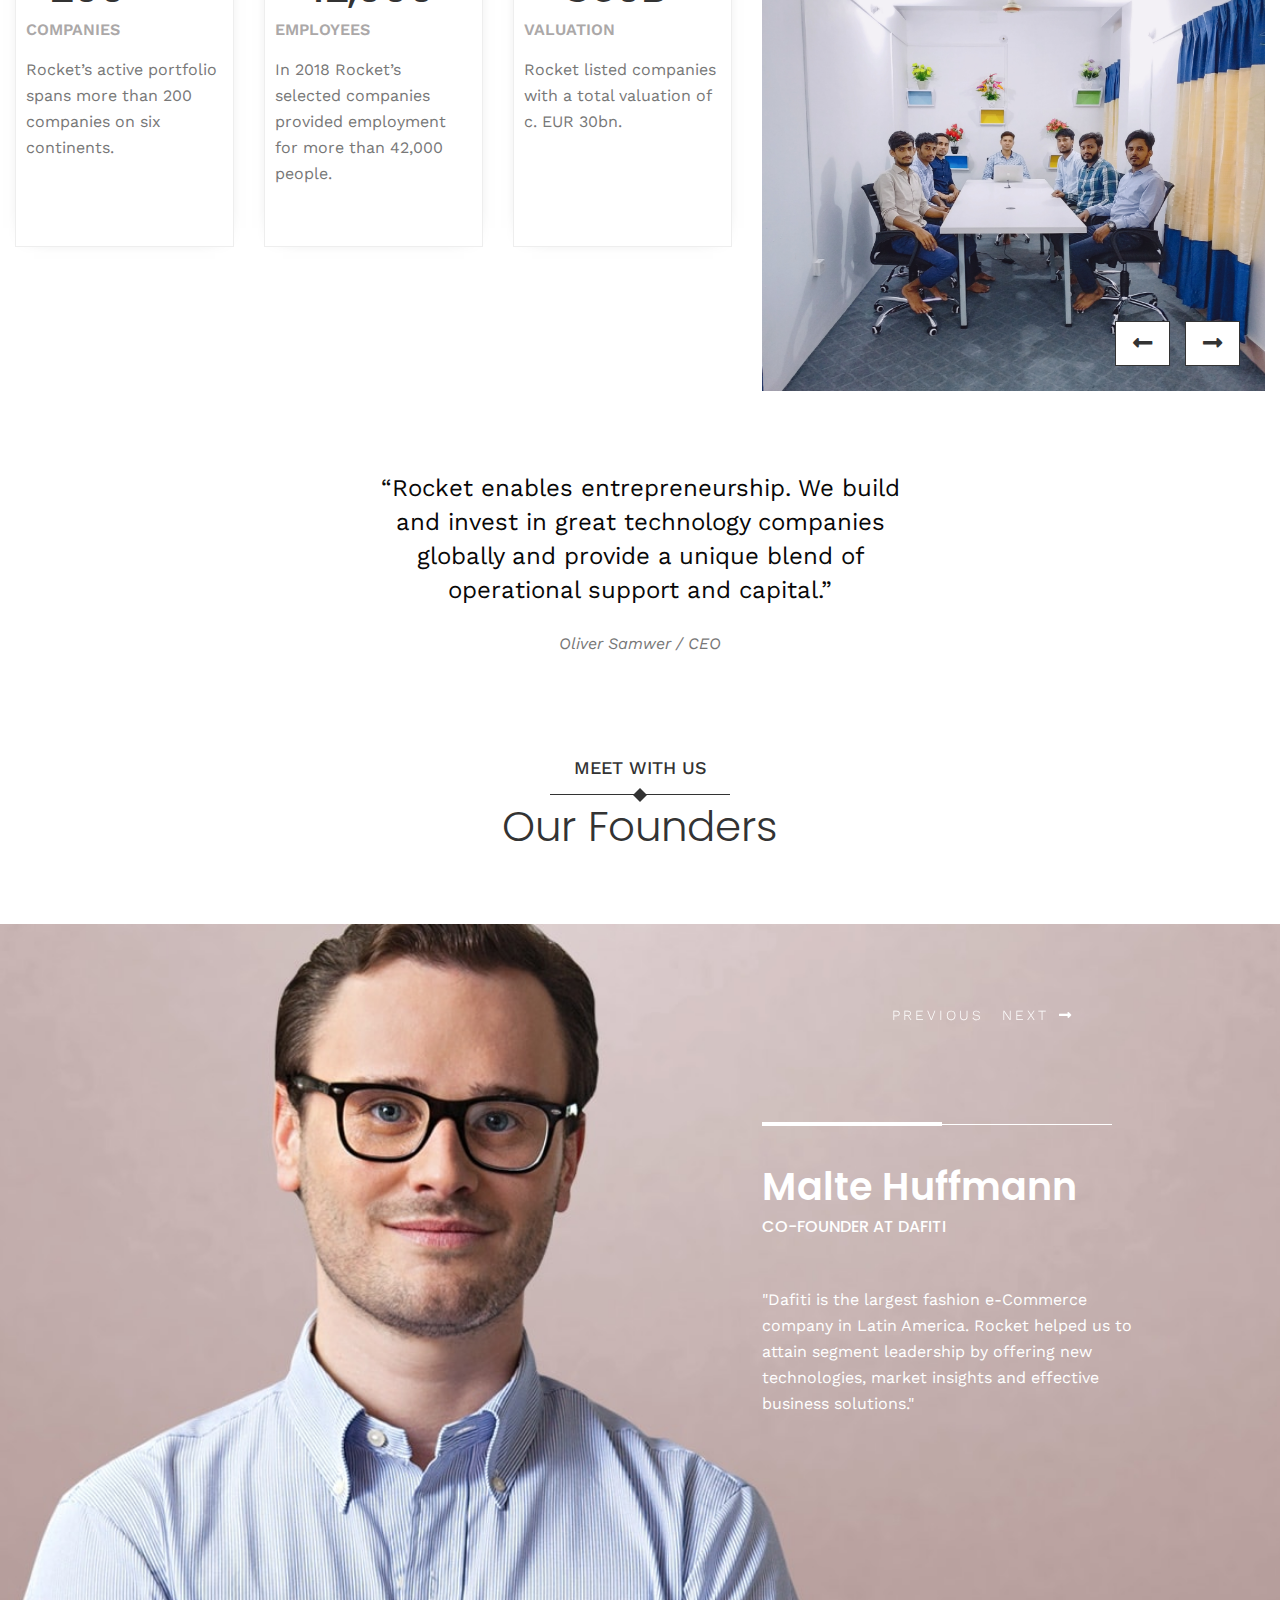
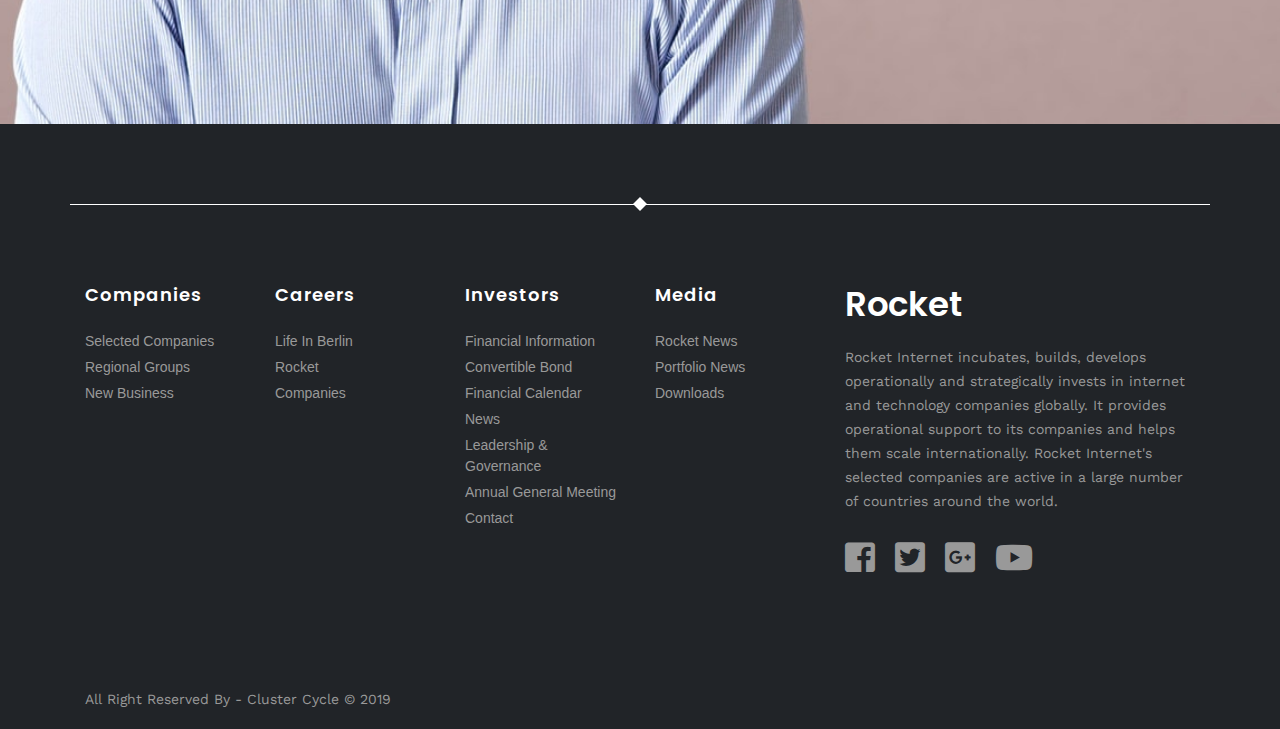
==== commit 3e06accb: "Compay Page Responsive" ====
--- a/index.html
+++ b/index.html
@@ -38,7 +38,7 @@
     <div class="container-fluid">
       <nav class="navbar navbar-expand-lg">
         <!-- Site Logo -->
-        <a class="navbar-brand" href="#"><img src="assets/img/logo-png.png" alt="Logo"></a>
+        <a class="navbar-brand" href="index.html"><img src="assets/img/logo-png.png" alt="Logo"></a>
         <!-- Toggle Btn -->
         <button class="navbar-toggler" type="button" data-toggle="collapse" data-target="#mainMenu" aria-controls="mainMenu" aria-expanded="false" aria-label="Toggle navigation">
           <i class="fas fa-bars"></i>
@@ -47,7 +47,7 @@
         <div class="collapse navbar-collapse" id="mainMenu">
           <!-- Main Menu -->
           <ul class="navbar-nav main-menu ml-auto text-right">
-            <li class="nav-item"><a class="nav-link" href="#">Companies</a></li>
+            <li class="nav-item"><a class="nav-link" href="companies.html">Companies</a></li>
             <li class="nav-item"><a class="nav-link" href="#">careers</a></li>
             <li class="nav-item"><a class="nav-link" href="#">investors</a></li>
             <li class="nav-item"><a class="nav-link" href="#">media</a></li>
--- a/assets/css/style.css
+++ b/assets/css/style.css
@@ -172,10 +172,63 @@
     width: 100%;
 }
 
+.main-menu li { 
+    margin: 0 10px;
+}
+.main-menu li:last-child {
+    margin-right: 0;
+}
+.main-menu li:first-child {
+    margin-left: 0;
+}
 .main-menu li a {
-    font-size: 16px;
-    font-weight: 500;
-    text-transform: capitalize;
+    font-size: 13px;
+    padding-right: 0 !important;
+    padding-left: 0 !important;
+    opacity: 0.8;
+    font-weight: 300;
+    position: relative;
+    text-transform: uppercase;
+    transition: all ease-in-out 0.4s;
+    -webkit-transition: all ease-in-out 0.4s;
+    -moz-transition: all ease-in-out 0.4s;
+    -ms-transition: all ease-in-out 0.4s;
+    -o-transition: all ease-in-out 0.4s;
+}
+.main-menu li a:hover {
+    opacity: 1;
+    color: #000;
+}
+.main-menu li a::before {
+    position: absolute;
+    content: "";
+    background-color: #000;
+    width: 100%;
+    height: 1px;
+    bottom: 0;
+    left: 0;
+    border-radius: 12px;
+    -webkit-border-radius: 12px;
+    -moz-border-radius: 12px;
+    -ms-border-radius: 12px;
+    -o-border-radius: 12px;
+    transform: scale(0);
+    -webkit-transform: scale(0);
+    -moz-transform: scale(0);
+    -ms-transform: scale(0);
+    -o-transform: scale(0);
+    transition: all ease-in-out 0.3s;
+    -webkit-transition: all ease-in-out 0.3s;
+    -moz-transition: all ease-in-out 0.3s;
+    -ms-transition: all ease-in-out 0.3s;
+    -o-transition: all ease-in-out 0.3s;
+}
+.main-menu li a:hover::before {
+    transform: scale(1);
+    -webkit-transform: scale(1);
+    -moz-transform: scale(1);
+    -ms-transform: scale(1);
+    -o-transform: scale(1);
 }
 /* Navbar End */
 
@@ -201,6 +254,29 @@
 }
 /* Hero Area End */
 
+/* breadCrumb */
+.hero-area-wrap.breadCrumb {
+    background-position: top center;
+    background-size: cover;
+    position: relative;
+}
+.hero-area-wrap.breadCrumb::before {
+    position: absolute;
+    content: '';
+    background-color: #000;
+    top: 0;
+    left: 0;
+    right: 0;
+    bottom: 0;
+    opacity: 0.3; 
+}
+.hero-area-wrap.breadCrumb.companies {
+    background-image: url('../img/companies-img.jpg');
+}
+.hero-area-wrap.breadCrumb .hero-area-content h1 {
+    color: #fff;
+}
+/* breadCrumb End */
 
 /* Service Area */
 .service-section-wrap {
@@ -373,6 +449,121 @@
 }
 /* Foundars Area End */
 
+/* Tabs  */
+.tabs-menu-area {
+    padding-top: 40px;
+    padding-bottom: 60px;
+    background-color: #fff;
+    margin-top: -40px;
+}
+.tabs-menu li { 
+    margin: 0 10px;
+}
+.tabs-menu li a  {
+    font-size: 13px;
+    font-weight: 300;
+    text-transform: uppercase;
+    position: relative;
+    padding-left: 0;
+    padding-right: 0;
+    opacity: 0.8;
+    transition: all ease-in-out 0.3s;
+    -webkit-transition: all ease-in-out 0.3s;
+    -moz-transition: all ease-in-out 0.3s;
+    -ms-transition: all ease-in-out 0.3s;
+    -o-transition: all ease-in-out 0.3s;
+}
+.tabs-menu li a:hover {
+    opacity: 1;
+    color: #000;
+}
+.tabs-menu li a.active {
+    opacity: 1;
+    color: #000;
+}
+.tabs-menu li a::before {
+    position: absolute;
+    content: "";
+    background-color: #000;
+    width: 100%;
+    height: 1px;
+    bottom: 0;
+    left: 0;
+    border-radius: 12px;
+    -webkit-border-radius: 12px;
+    -moz-border-radius: 12px;
+    -ms-border-radius: 12px;
+    -o-border-radius: 12px;
+    transform: scale(0);
+    -webkit-transform: scale(0);
+    -moz-transform: scale(0);
+    -ms-transform: scale(0);
+    -o-transform: scale(0);
+    transition: all ease-in-out 0.3s;
+    -webkit-transition: all ease-in-out 0.3s;
+    -moz-transition: all ease-in-out 0.3s;
+    -ms-transition: all ease-in-out 0.3s;
+    -o-transition: all ease-in-out 0.3s;
+}
+.tabs-menu li a:hover::before {
+    transform: scale(1);
+    -webkit-transform: scale(1);
+    -moz-transform: scale(1);
+    -ms-transform: scale(1);
+    -o-transform: scale(1);
+}
+.tabs-menu li a.active::before {
+    transform: scale(1);
+    -webkit-transform: scale(1);
+    -moz-transform: scale(1);
+    -ms-transform: scale(1);
+    -o-transform: scale(1);
+}
+.tab-title-area .title h2 {
+    font-size: 42px;
+    font-weight: 600;
+    line-height: 42px;
+}
+
+.tab-title-area .title {
+    width: 45%;
+    padding-left: 10px;
+    padding-right: 15px;
+}
+
+.tab-title-area .text {
+    width: 70%;
+    padding-right: 10px;
+}
+
+.tab-title-area .text p {
+    color: #666;
+    font-size: 16px;
+    line-height: 26px;
+}
+
+.tab-title-area {
+    margin-bottom: 40px;
+    position: relative;
+    padding-top: 40px;
+}
+
+.tab-title-area::before {content: "";position: absolute;top: 0;left: 0;width: 100%;height: 1px;background-color: #000;opacity: 0.5;}
+
+.tab-title-area::after {
+    content:  "";
+    position: absolute;
+    width: 240px;
+    height: 3px;
+    left: 0;
+    top: -1px;
+    background-color: #000;
+}
+.tab-element .tab-img a {
+    position: relative;
+}
+/* Tabs  */
+
 
 /* Footer Wid Area */
 footer {
@@ -486,4 +677,4 @@
 	padding-top: 15px;
 	padding-bottom: 15px;
 }
-/* footer copyright End */+/* footer copyright End */
--- a/assets/css/responsive.css
+++ b/assets/css/responsive.css
@@ -151,6 +151,16 @@
     .footer-copyright p {
         font-size: 13px;
     }
+    .tab-title-area .title {
+        width: 100%;
+        padding-left: 0;
+        padding-right: 0;
+        margin-bottom: 25px;
+    }
+    .tab-title-area .text {
+        width: 100%;
+        padding-right: 0;
+    }
 }
 
 /* Small devices (landscape phones, 576px and up) */
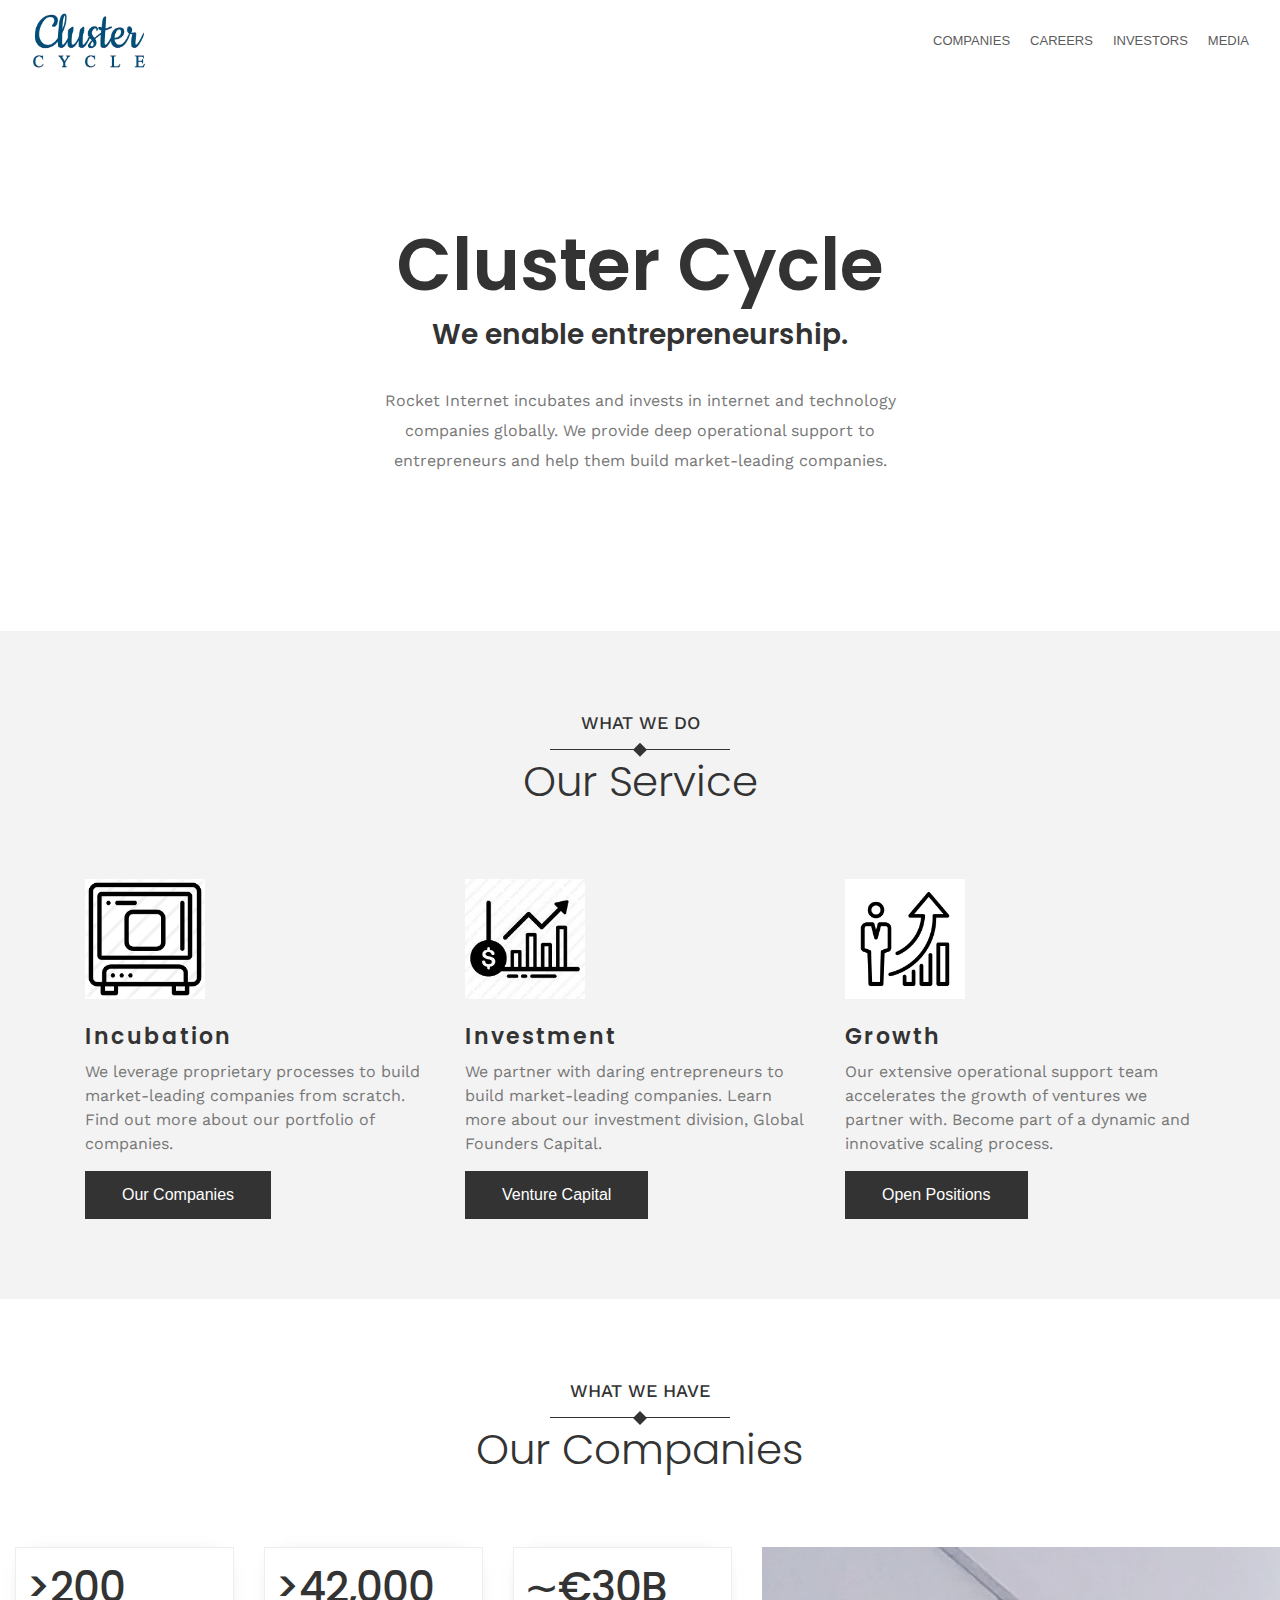
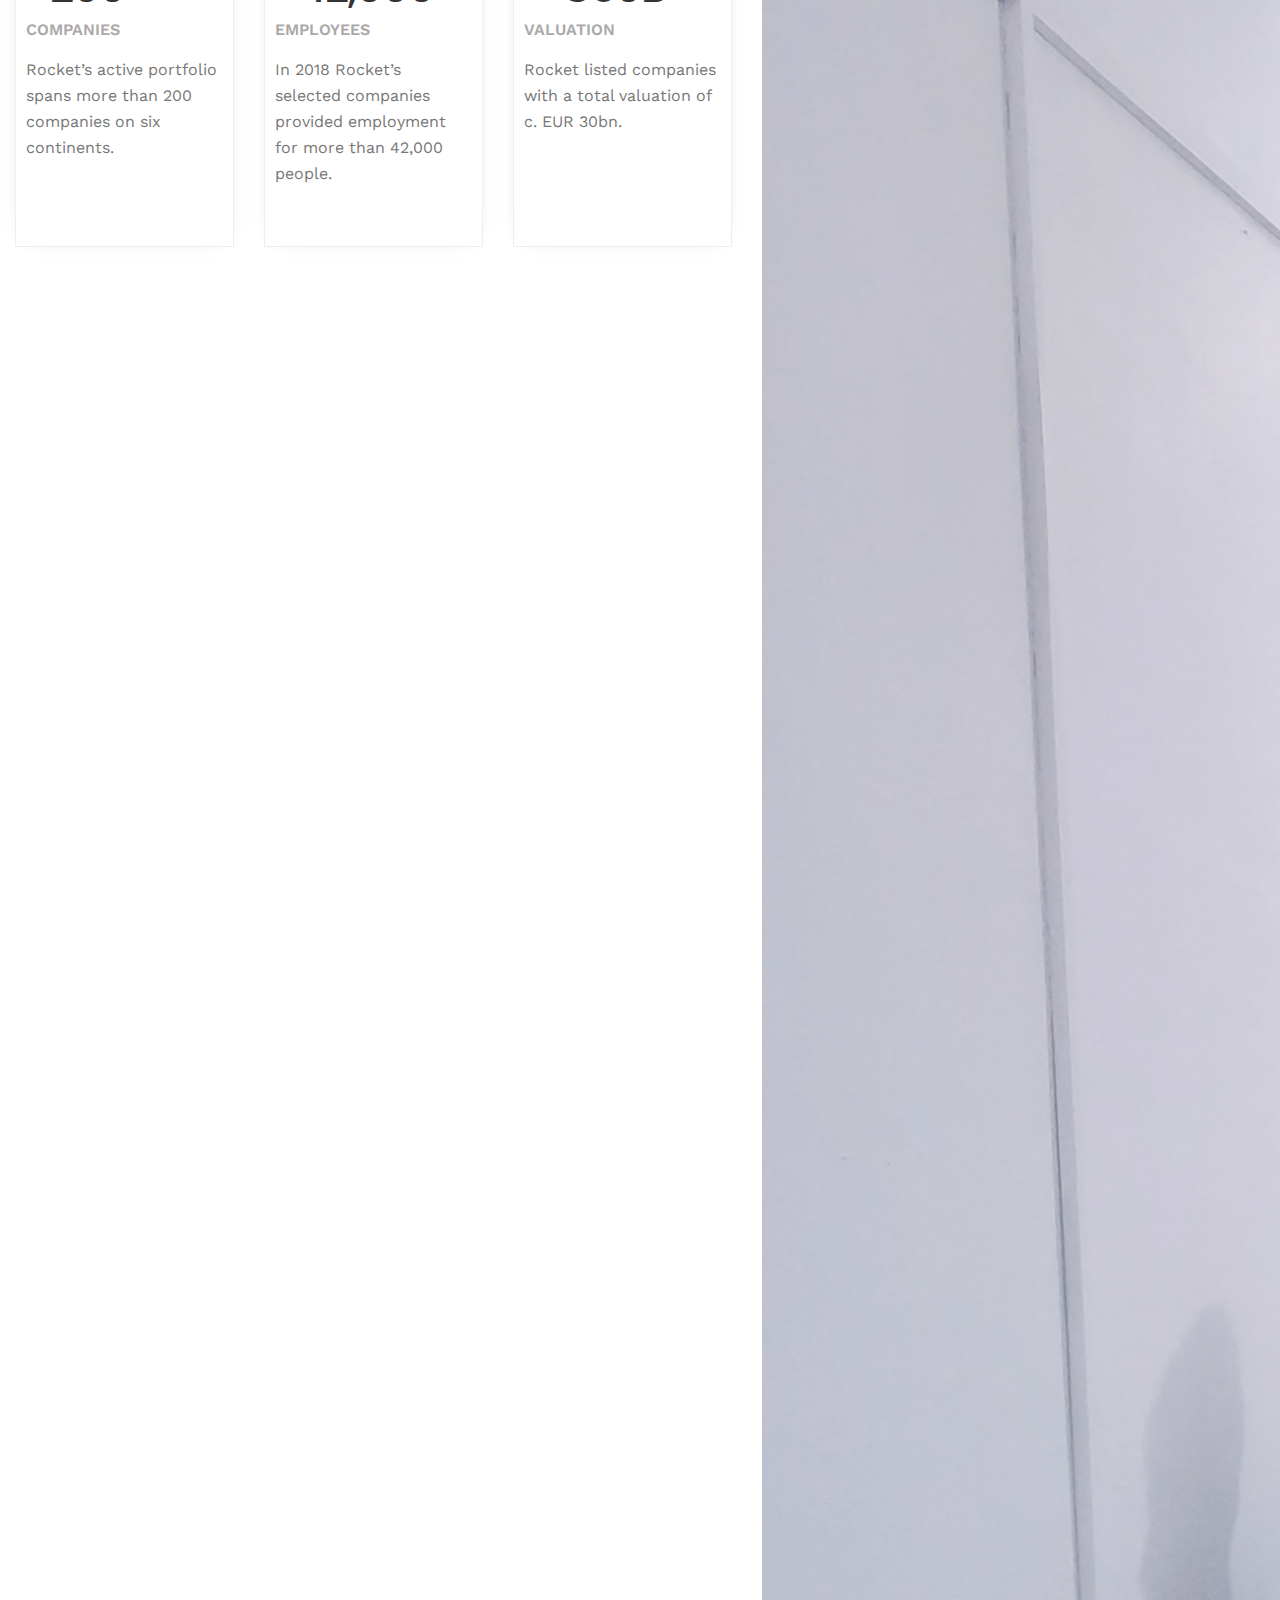
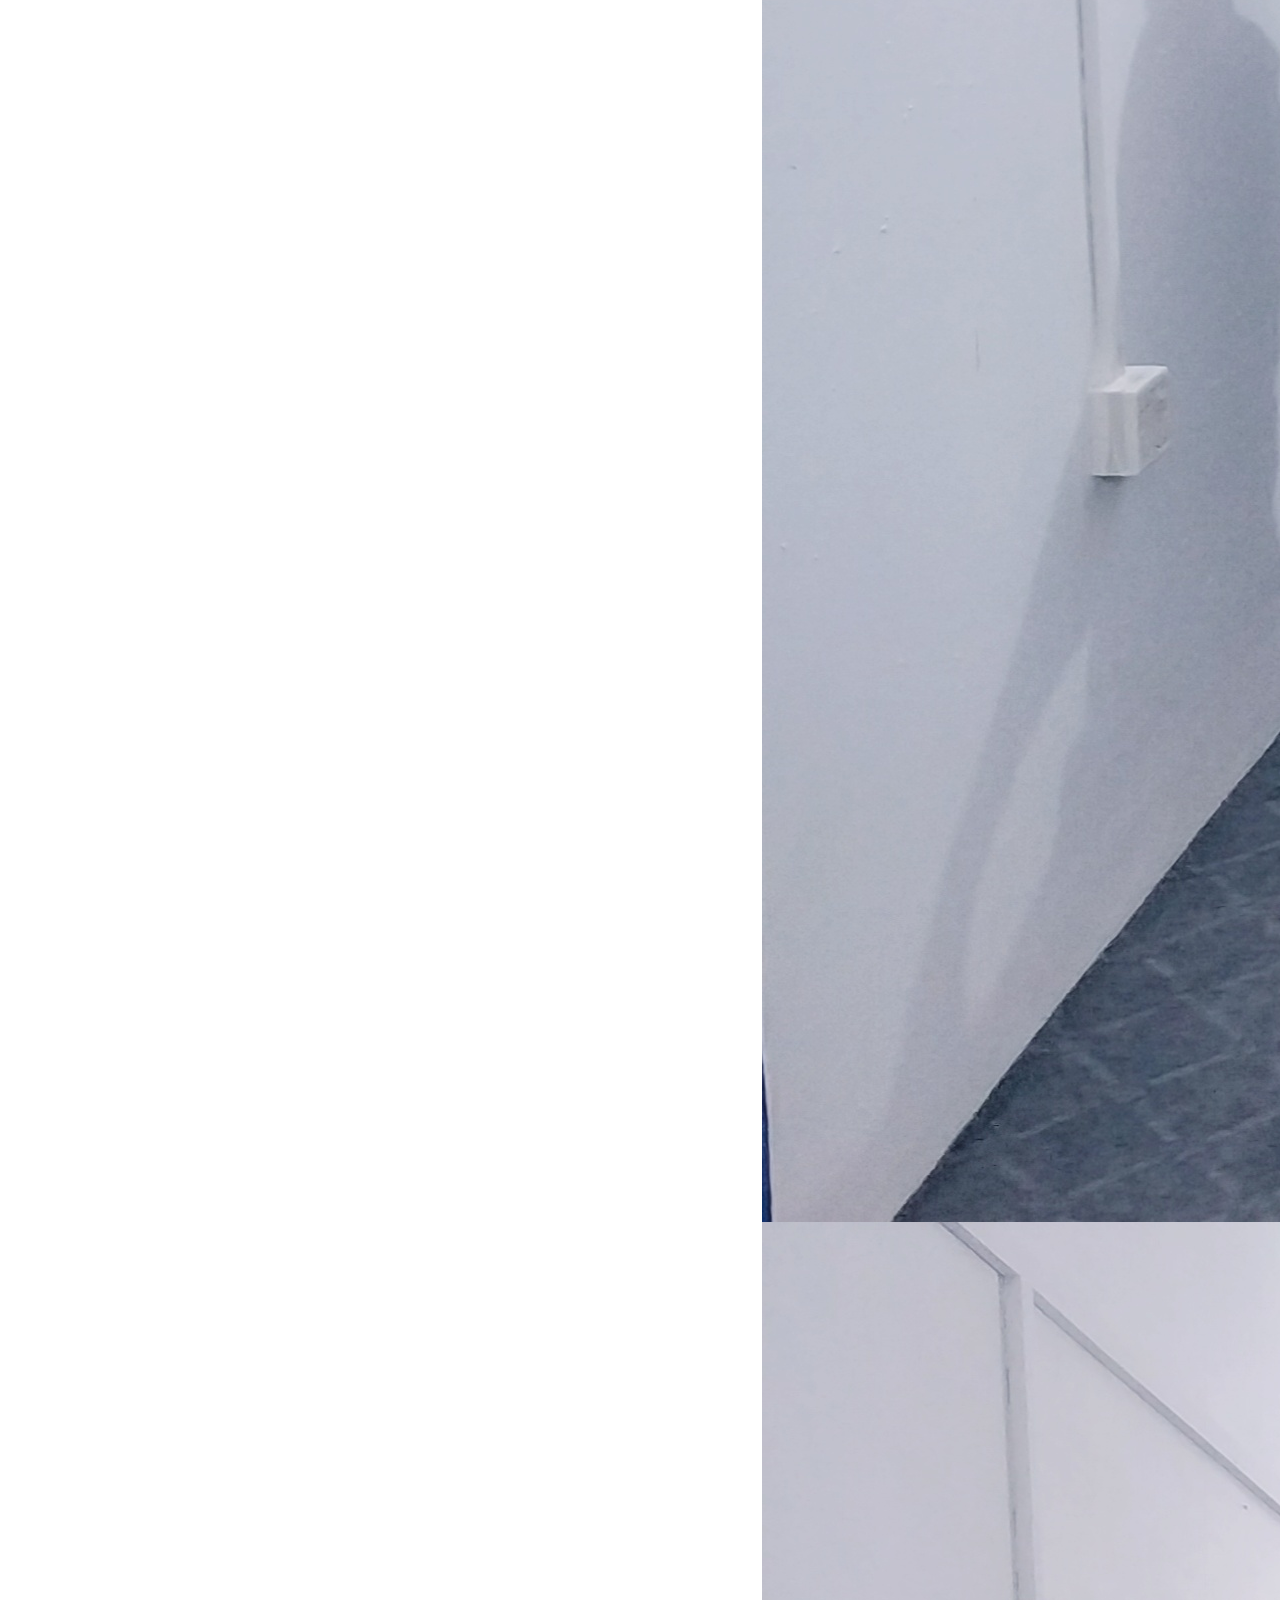
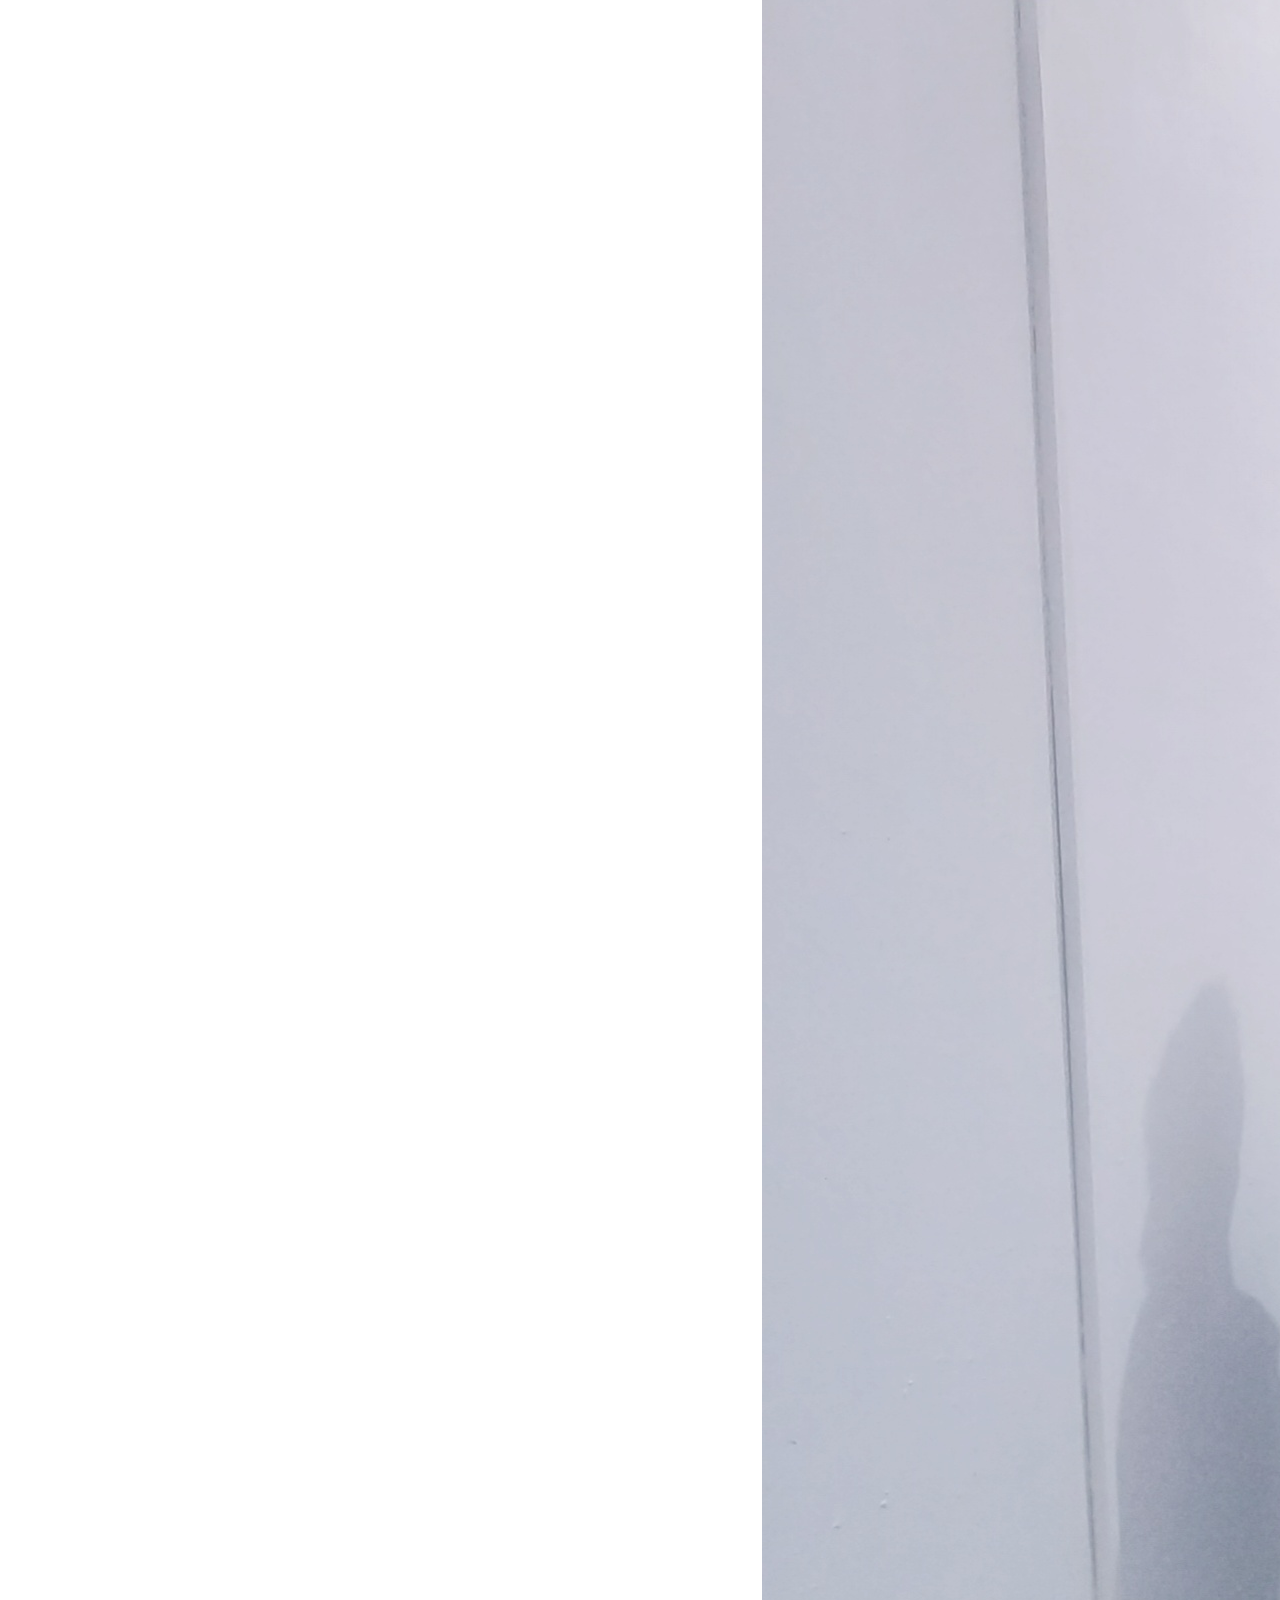
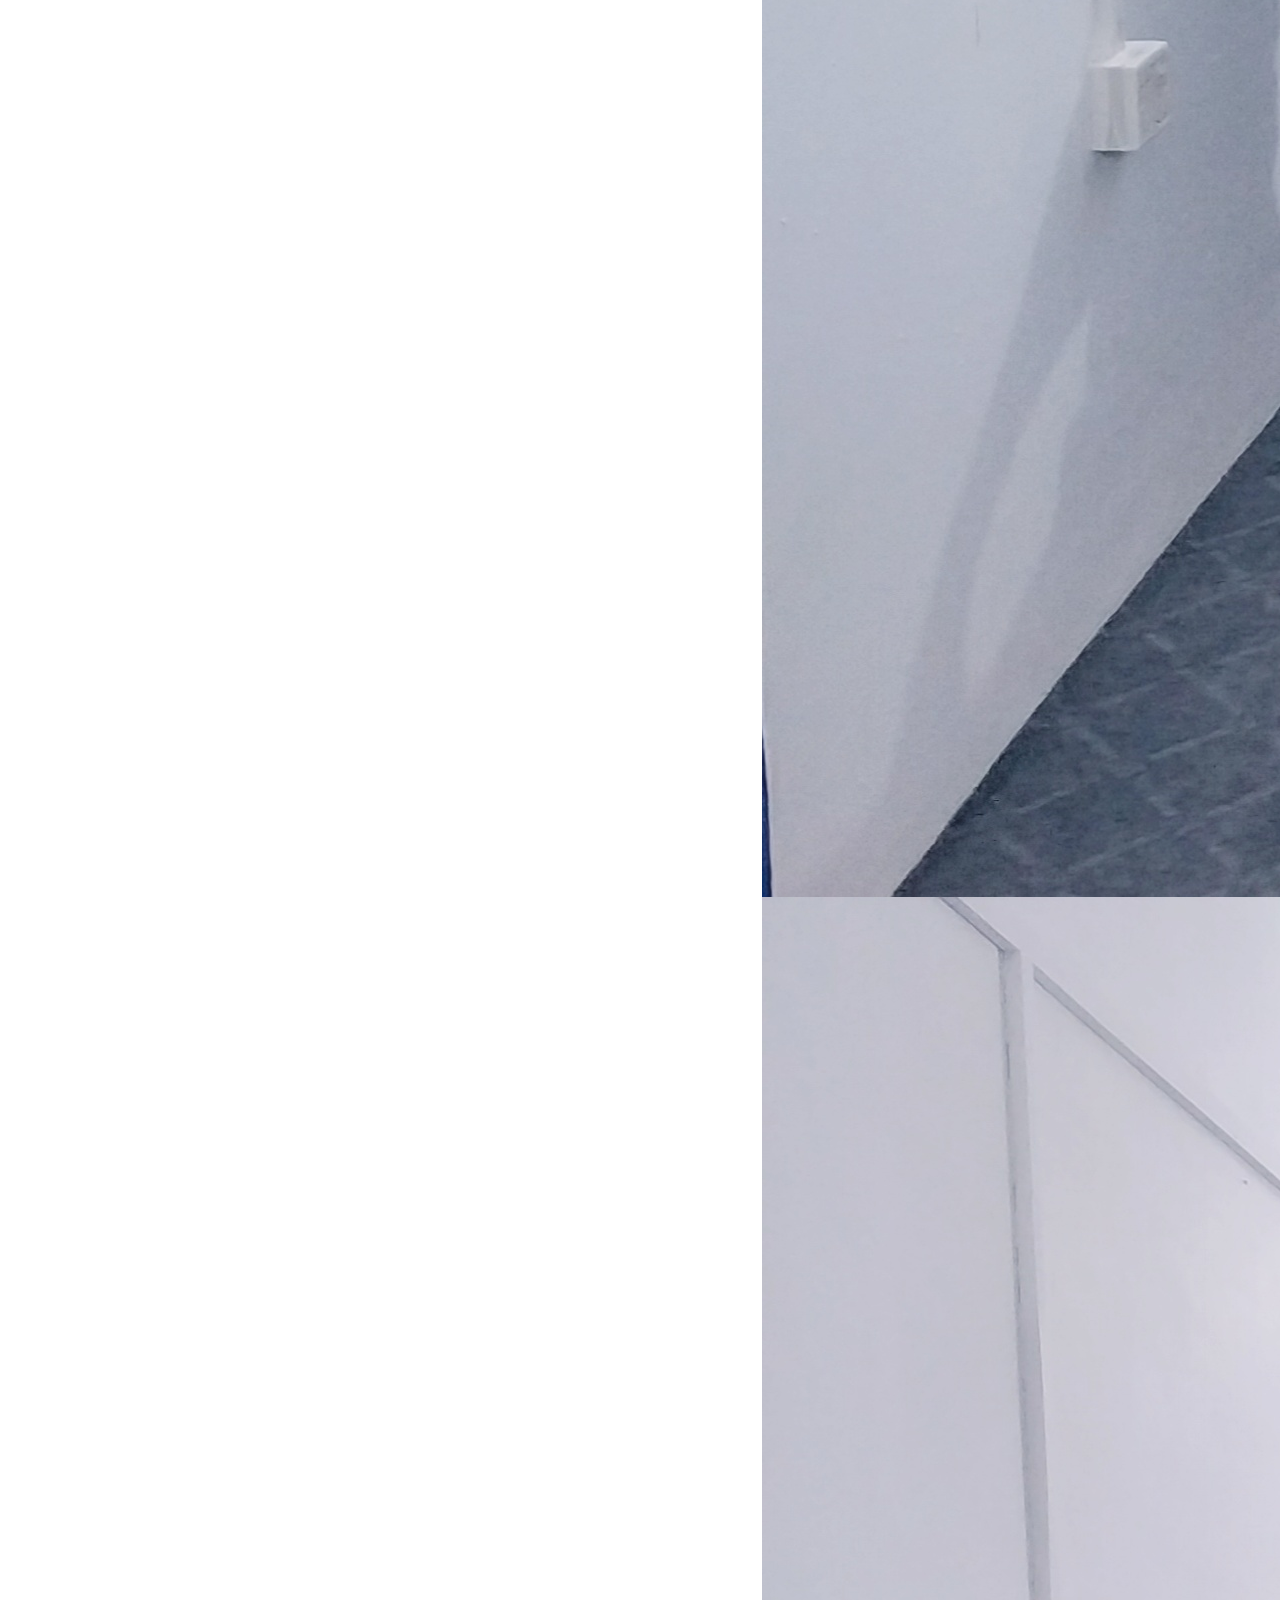
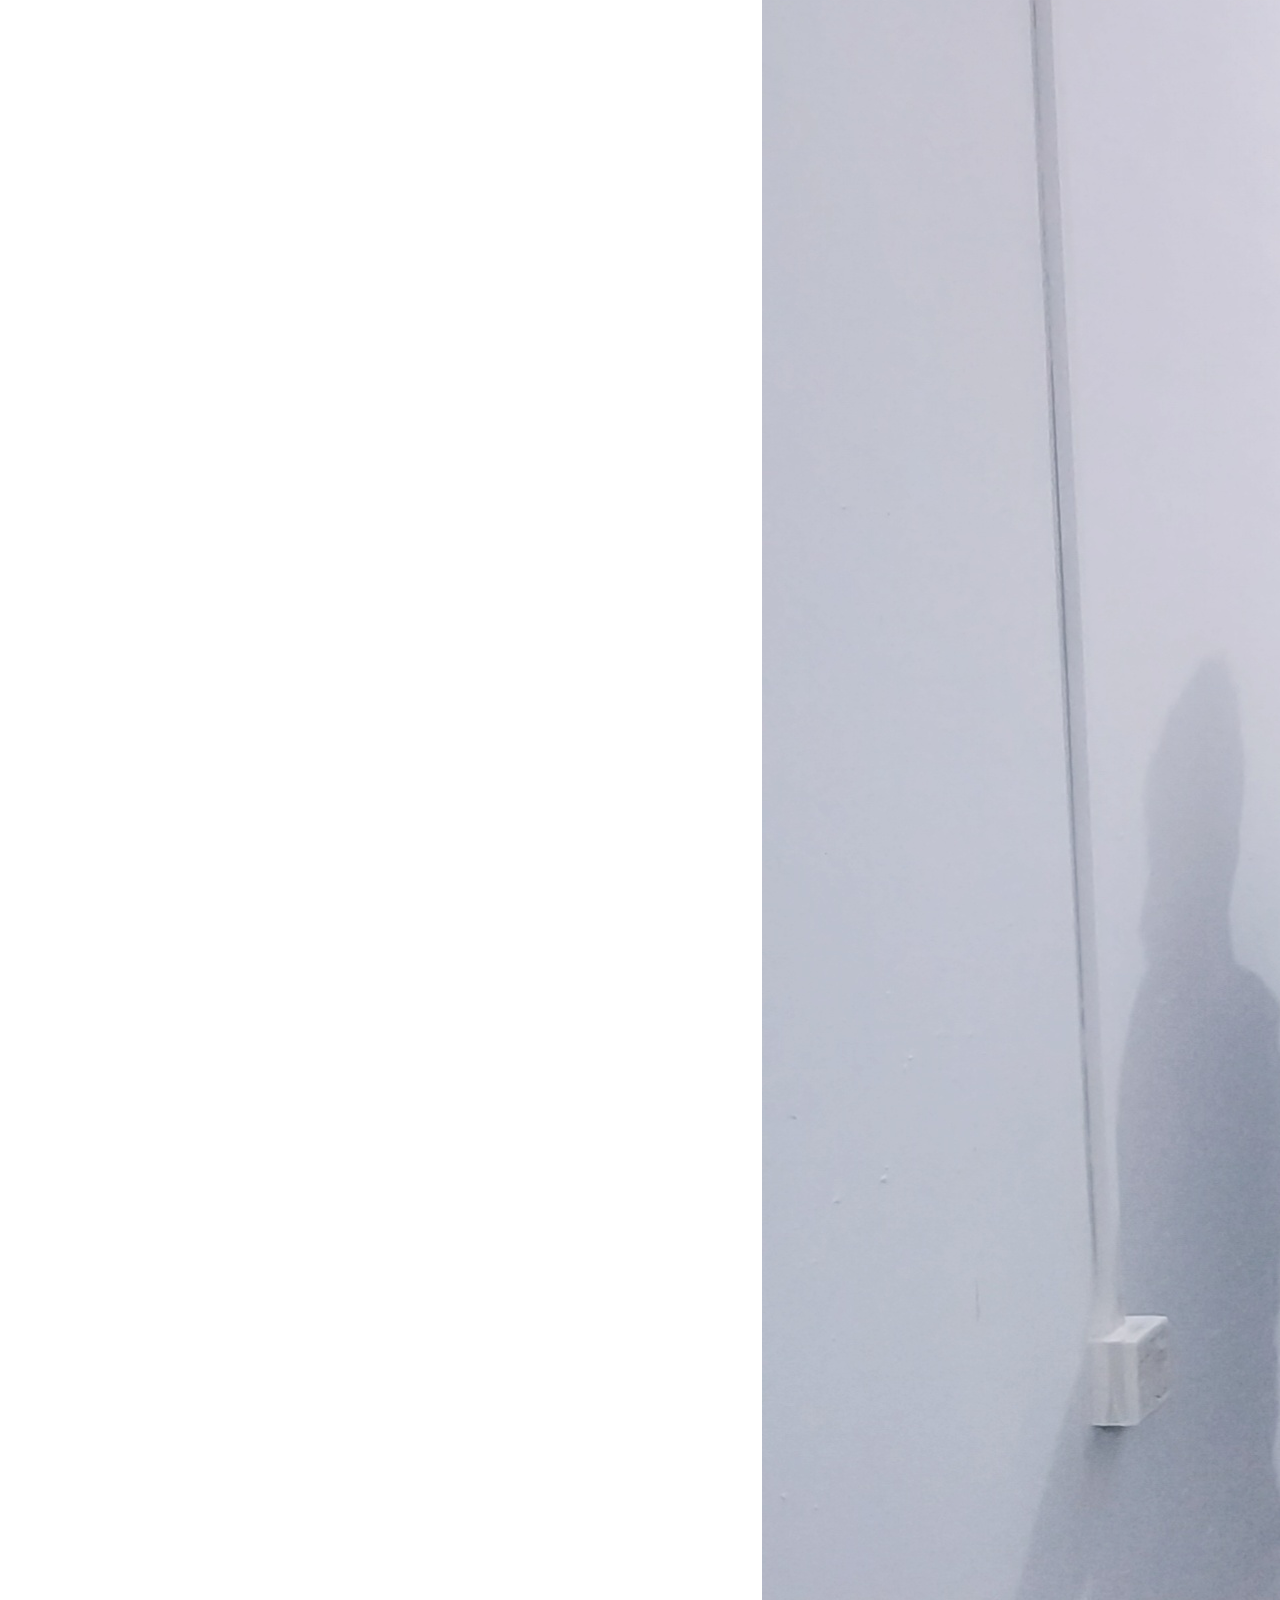
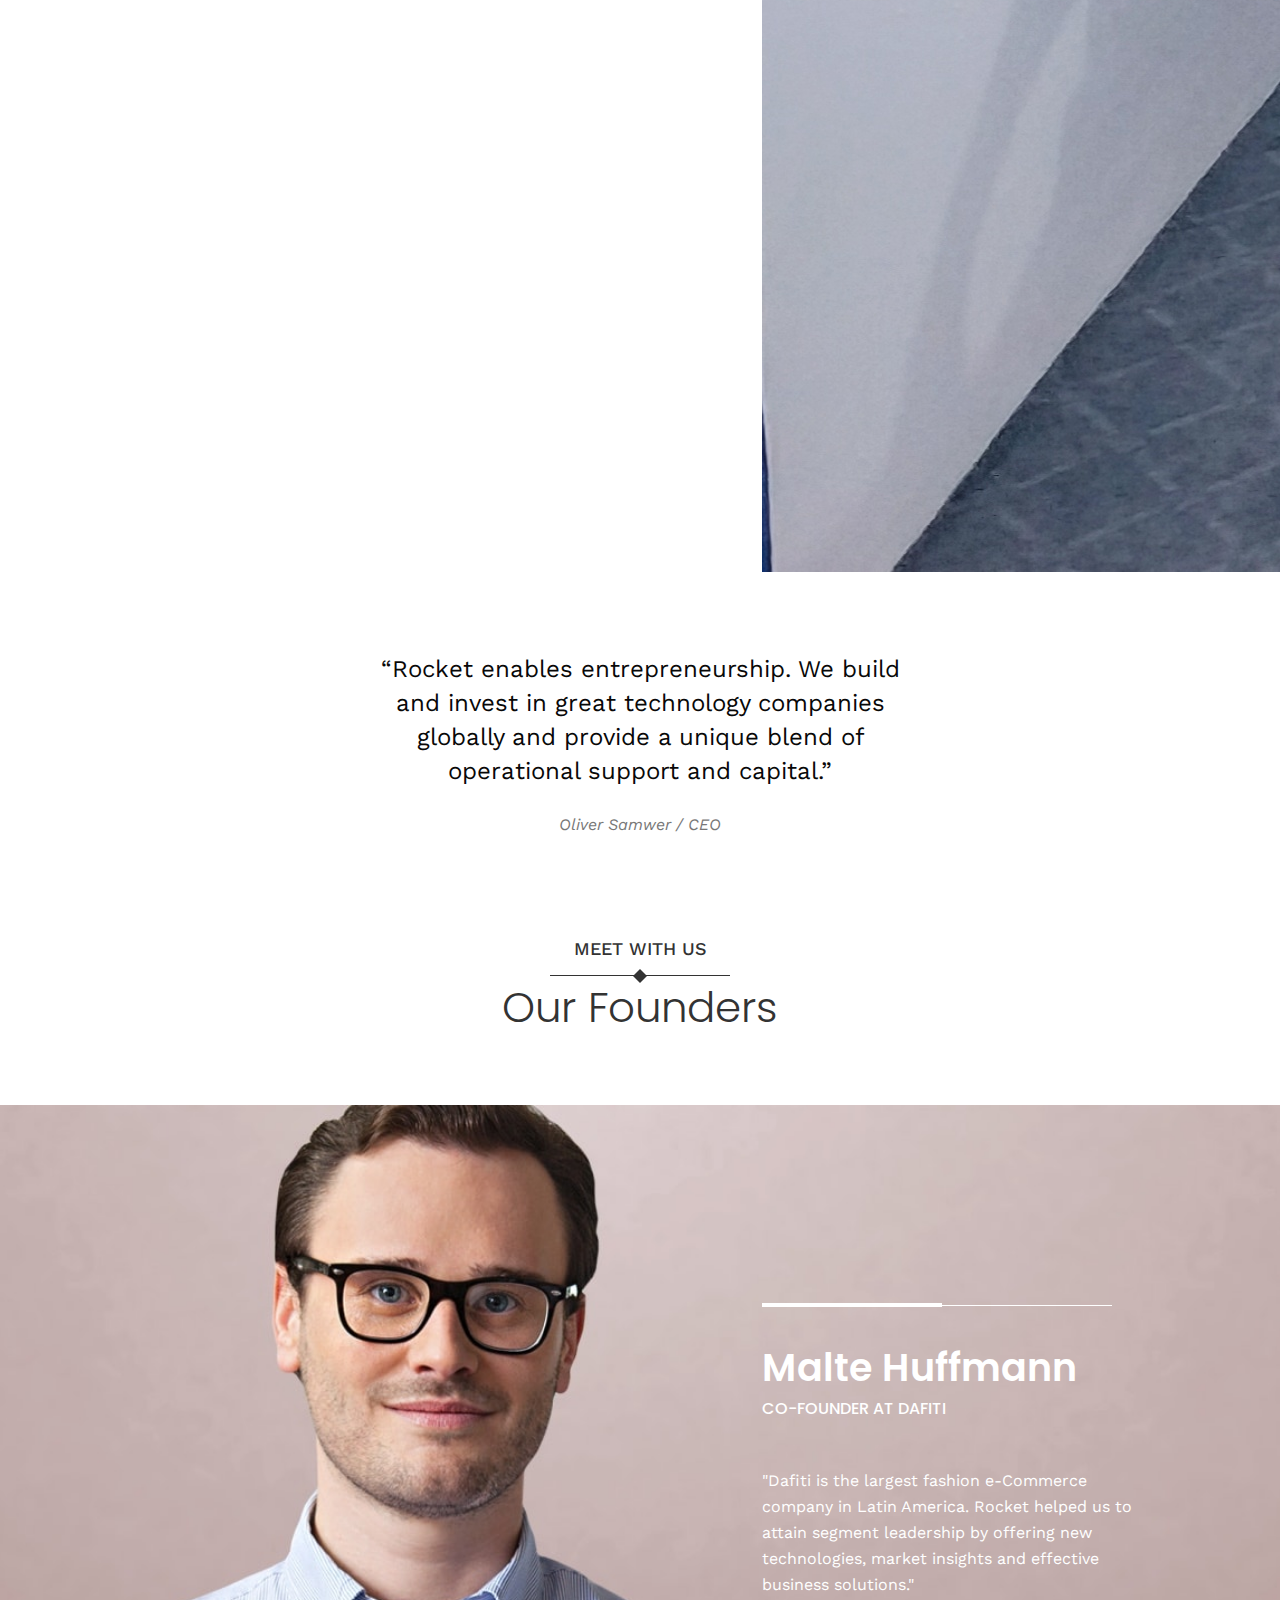
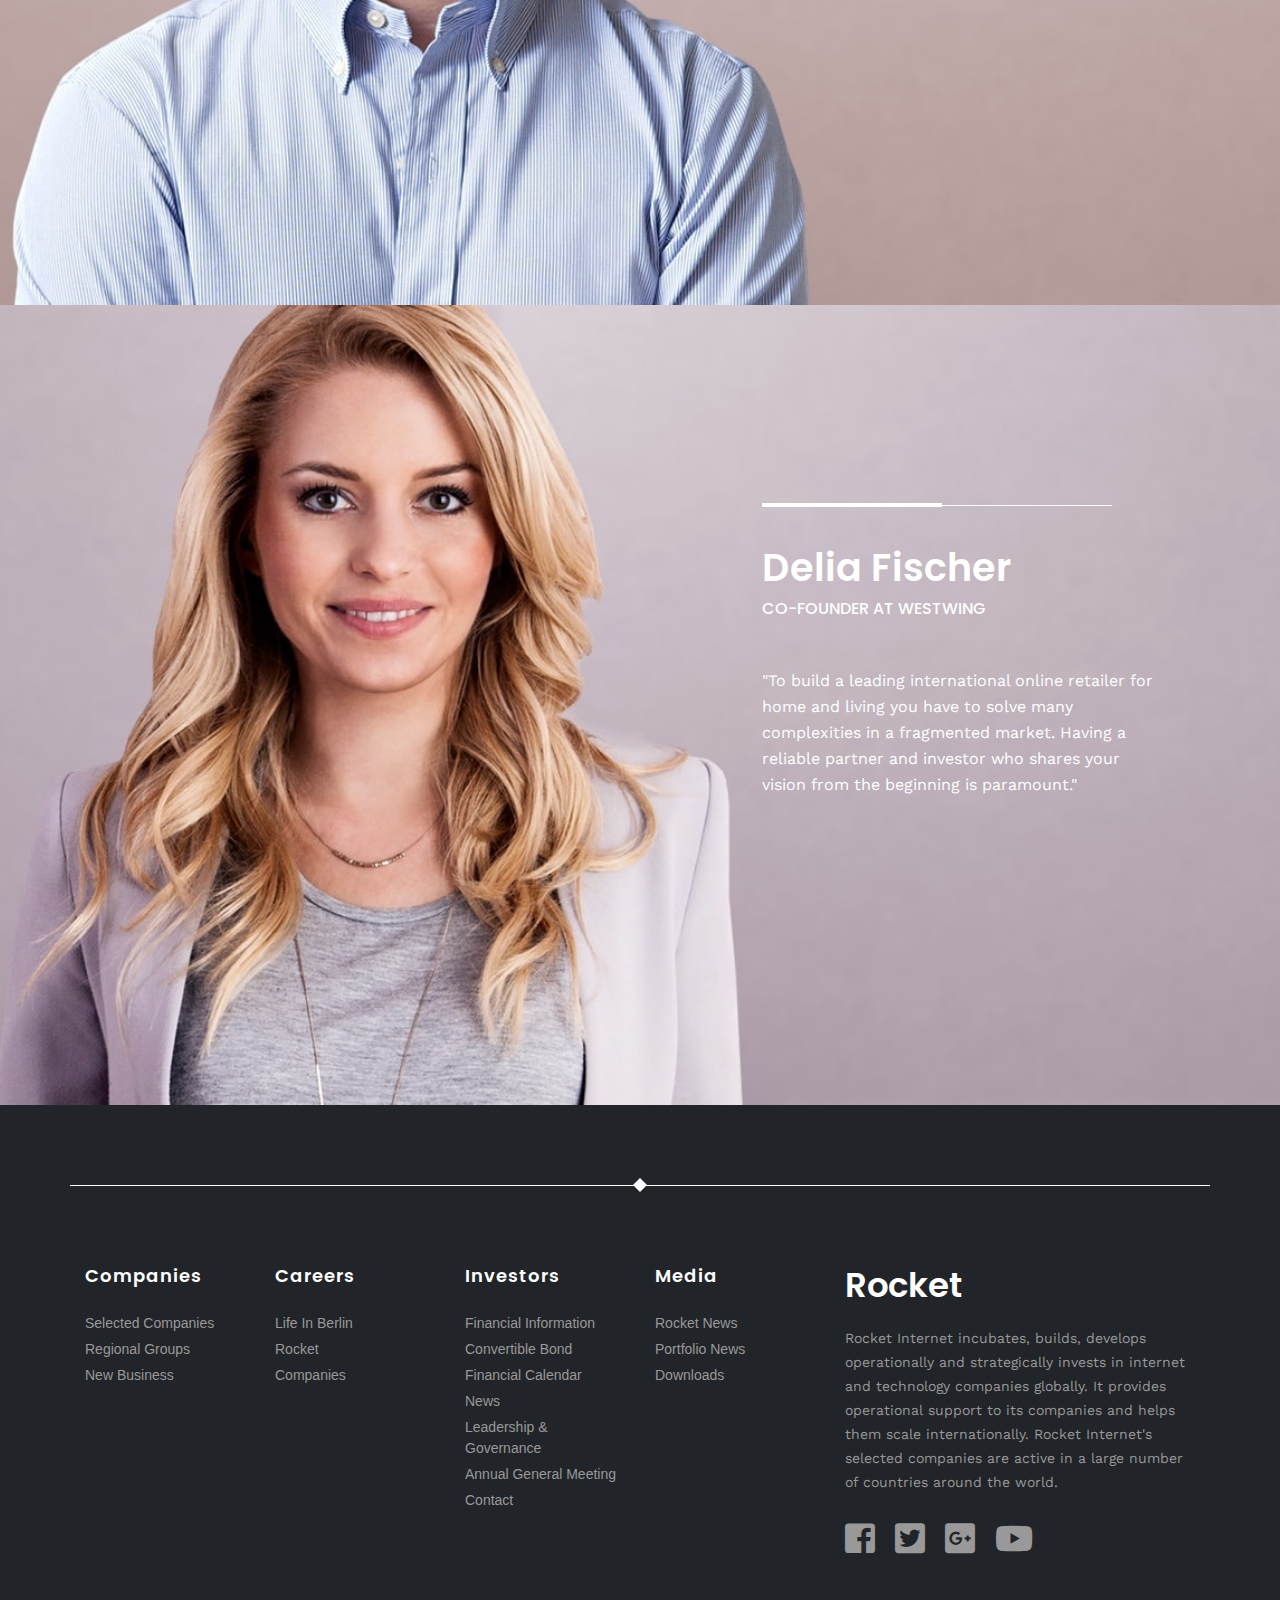
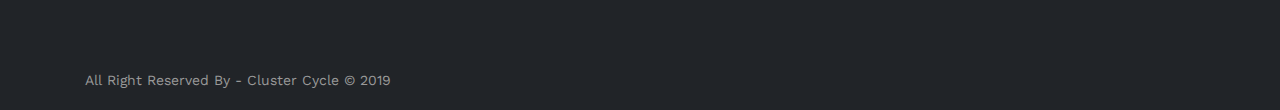
==== commit 6cf28952: "Bug Fix Page Linked" ====
--- a/index.html
+++ b/index.html
@@ -48,9 +48,9 @@
           <!-- Main Menu -->
           <ul class="navbar-nav main-menu ml-auto text-right">
             <li class="nav-item"><a class="nav-link" href="companies.html">Companies</a></li>
-            <li class="nav-item"><a class="nav-link" href="#">careers</a></li>
-            <li class="nav-item"><a class="nav-link" href="#">investors</a></li>
-            <li class="nav-item"><a class="nav-link" href="#">media</a></li>
+            <li class="nav-item"><a class="nav-link" href="careers.html">careers</a></li>
+            <li class="nav-item"><a class="nav-link" href="investors.html">investors</a></li>
+            <li class="nav-item"><a class="nav-link" href="media.html">media</a></li>
           </ul>
         </div>
       </nav>
@@ -353,9 +353,7 @@
 <script src="https://cdnjs.cloudflare.com/ajax/libs/popper.js/1.14.7/umd/popper.min.js"></script>
 <script src="https://maxcdn.bootstrapcdn.com/bootstrap/4.3.1/js/bootstrap.min.js"></script>
 <!-- Plugins -->
-<script src="assets/js/slick.min.js"></script>
 <script src="assets/js/jquery.meanmenu.min.js"></script>
-<script src="assets/js/plugin.js"></script>
 <!-- Custom JS -->
 <script src="assets/js/main.js"></script>
 
--- a/assets/css/style.css
+++ b/assets/css/style.css
@@ -1,24 +1,31 @@
 /*
-  Theme Name:
-  Author: 
-  Support: 
-  Description: 
-  Version:
+  Theme Name: Company Portfolio
+  Author: Cluster Clcle
+  Support: clustercycle@gmail.com
+  Description: This is a Company Portfolio Website
+  Version: 1.0.0
 */
 
-/* CSS Index 
+/* CSS Index
 -----------------------------------
 1. Google Fonts
 2. Default Color
-3. Theme Default css
-4. Section Title
-5. Navbar
-6. Hero Area
-7. Service area
+3. Theme default css
+4. Navbar
+5. Hero Area
+6. breadCrumb
+7. Service Area
 8. About Us
-9. Foundars
-10. Footer
-11. footer copyright
+9. Foundars Area
+10. Tabs
+11. Section Linked Area
+12. CTA Area
+13. Typer Js
+14. About Rocket Area
+15. Media Content
+16. Investors Form 
+17. Footer Wid Area
+18. footer copyright
 */
 
 
@@ -28,11 +35,16 @@
 
 /* Default Color */
 :root {
-	--bg-light: #F3F3F3;
+    --bg-light: #F3F3F3;
+    --bg-dark: #212428;
 }
 
 
 /* 1. Theme default css */
+html,body {
+    scroll-behavior: smooth;
+}
+
  body {
 	font-family: 'Work Sans', sans-serif;
 	font-weight: normal;
@@ -150,7 +162,8 @@
 	bottom: 0;
 }
 
-.section-title p:after {content: "";
+.section-title p:after {
+    content: "";
 	position: absolute;
 	background-color: #333;
 	clip-path: polygon(50% 0%, 100% 50%, 50% 100%, 0% 50%);
@@ -161,6 +174,44 @@
 	margin-right: -7px;
 }
 
+/* Default Button */
+.default-btn {
+    width: 270px;
+    height: 65px;
+    background-color: #fff;
+    color: #2d3239;
+    border: 1px solid #2d3239;
+    font-size: 14px;
+    font-weight: 300;
+    line-height: 65px;
+    text-transform: uppercase;
+    letter-spacing: 1px;
+    text-align: center;
+    display: inline-block;
+}
+.default-btn:hover {
+    background-color: #2d3239;
+    color: #fff;
+}
+.read-more {
+    font-size: 14px;
+    color:  #777777;
+    line-height: 24px;
+    display: inline-block;
+    text-transform: uppercase;
+    letter-spacing: 2px;
+    font-weight: 200;
+}
+.read-more:hover {
+    color: #333;
+}
+.read-more i {
+    margin-left: 5px;
+}
+/* Default Color */
+.bg-dark {
+    background-color: var(--bg-dark) !important;
+}
 /* Custom css start */
 
 /* Navbar */
@@ -172,7 +223,7 @@
     width: 100%;
 }
 
-.main-menu li { 
+.main-menu li {
     margin: 0 10px;
 }
 .main-menu li:last-child {
@@ -268,14 +319,18 @@
     left: 0;
     right: 0;
     bottom: 0;
-    opacity: 0.3; 
+    opacity: 0.3;
 }
 .hero-area-wrap.breadCrumb.companies {
     background-image: url('../img/companies-img.jpg');
 }
+.hero-area-wrap.breadCrumb.careers {
+    background-image: url('../img/hero_careers.jpg');
+}
 .hero-area-wrap.breadCrumb .hero-area-content h1 {
     color: #fff;
 }
+
 /* breadCrumb End */
 
 /* Service Area */
@@ -309,18 +364,9 @@
     padding: 10px 35px;
     font-weight: 500;
     text-transform: capitalize;
-    /* opacity: 0;
-    visibility: hidden; */
     transition: all ease 0.4s;
     color: #fff;
-    /* transform: translateY(-65px); */
-}
-
-/* .service-content:hover a.service-link {
-    opacity: 1;
-    visibility: visible;
-    transform: translateY(0);
-} */
+}
 
 .service-content a.service-link:hover {
     background-color: #fff;
@@ -456,7 +502,7 @@
     background-color: #fff;
     margin-top: -40px;
 }
-.tabs-menu li { 
+.tabs-menu li {
     margin: 0 10px;
 }
 .tabs-menu li a  {
@@ -519,38 +565,38 @@
     -ms-transform: scale(1);
     -o-transform: scale(1);
 }
-.tab-title-area .title h2 {
+.content-title-area .title h2 {
     font-size: 42px;
     font-weight: 600;
     line-height: 42px;
 }
 
-.tab-title-area .title {
+.content-title-area .title {
     width: 45%;
     padding-left: 10px;
     padding-right: 15px;
 }
 
-.tab-title-area .text {
+.content-title-area .text {
     width: 70%;
     padding-right: 10px;
 }
 
-.tab-title-area .text p {
+.content-title-area .text p {
     color: #666;
     font-size: 16px;
     line-height: 26px;
 }
 
-.tab-title-area {
+.content-title-area {
     margin-bottom: 40px;
     position: relative;
     padding-top: 40px;
 }
 
-.tab-title-area::before {content: "";position: absolute;top: 0;left: 0;width: 100%;height: 1px;background-color: #000;opacity: 0.5;}
-
-.tab-title-area::after {
+.content-title-area::before {content: "";position: absolute;top: 0;left: 0;width: 100%;height: 1px;background-color: #000;opacity: 0.5;}
+
+.content-title-area::after {
     content:  "";
     position: absolute;
     width: 240px;
@@ -559,10 +605,215 @@
     top: -1px;
     background-color: #000;
 }
+.content-title-area.border-bottom {
+    border-bottom: 1px solid #eee;
+    padding-bottom: 40px;
+}
 .tab-element .tab-img a {
     position: relative;
 }
 /* Tabs  */
+
+/* Section Linked Area */
+.section-linked-content  {
+    padding: 40px 20px;
+    padding-bottom: 80px;
+    background-color: #fff;
+    margin-top: -80px;
+}
+.section-linked-content .text {
+    width: 342px;
+}
+.section-linked-content .s-linked-btn {
+    width: calc(100% - 342px);
+}
+.section-linked-content .text p {
+    margin-bottom: 0;
+}
+
+.section-linked-content .text p span {
+    color: #333;
+    font-weight: 600;
+    display: inline-block;
+}
+/* Section Linked Area End */
+
+/* Cta Area */
+.cta-area-wrapper.bg-dark {
+    color: #fff;
+    position: relative;
+}
+.cta-area-wrapper.bg-dark::after {
+    position: absolute;
+    content: "";
+    height: 50px;
+    width: 1px;
+    bottom: 0;
+    left: 50%;
+    background-color: #fff;
+}
+.cta-area-wrapper.bg-dark .content-title-area::before,
+.cta-area-wrapper.bg-dark .content-title-area::after {
+    background-color: #fff;
+}
+.cta-area-wrapper.bg-dark .content-title-area .title h2 {
+    color: inherit;
+}
+.cta-area-wrapper.bg-dark .content-title-area .text p {
+    color: inherit;
+}
+.cta-area-wrapper.bg-dark .content-title-area .text .default-btn {
+    color: inherit;
+    border-color: #fff;
+    background-color: transparent;
+}
+.cta-area-wrapper.bg-dark .content-title-area .text .default-btn:hover {
+    color: #2d3239;
+    border-color: #2d3239;
+    background-color: #fff;
+}
+.cta-area-wrapper.bg-img {
+    background-size: cover;
+    background-position: center top;
+}
+.cta-area-wrapper.bg-img::after {
+    top: 0;
+    bottom: auto;
+}
+#rocket-jobs {
+    background-image: url('../img/rocket_tower_dark.jpg');
+}
+
+/* Cta Area End */
+
+
+/* Typer Js  */
+.typer-js-wrapper {
+    position: relative;
+}
+.typer-js-wrapper::before ,.typer-js-wrapper::after{
+    position: absolute;
+    content: "";
+    height: 50px;
+    width: 1px;
+    top: 0;
+    left: 50%;
+    background-color: #000;
+}
+.typer-js-wrapper::after {
+    bottom: 0;
+    top: auto;
+}
+
+.typer-js-wrapper h3 {
+    text-transform: capitalize;
+    font-weight: 600;
+}
+
+.typer-js-wrapper h3 span {
+    text-decoration: underline;
+    color: #333333 !important;
+}
+
+/* Typer Js End */
+
+/* About Rocket Area */
+.sing-rAbout-contant {
+    margin-bottom: 40px;
+}
+.sing-rAbout-contant h6 {
+    font-weight: 600;
+    margin-top: 10px;
+}
+
+.sing-rAbout-contant p {
+    font-size: 15px;
+    line-height: 22px;
+    max-width: 81%;
+}
+.about-rocket-title h3 {
+    line-height: 54px;
+    margin-bottom: 20px;
+}
+.about-rocket-title p {
+    font-size: 16px;
+    font-style: italic;
+    line-height: 24px;
+    margin-bottom: 0;
+}
+/* About Rocket Area End */
+
+
+
+/* Media Content */
+.midea-content p.meta {
+    margin-bottom: 5px;
+    font-size: 16px;
+}
+.midea-content h4 {
+    font-weight: 600;
+    margin-bottom: 25px;
+    font-size: 18px;
+}
+.midea-content {
+    padding-bottom: 20px;
+    border-bottom: 1px solid #eee;
+    margin-bottom: 35px;
+}
+
+/* Investors Form */
+form.investors-form legend {
+    font-weight: 600;
+    text-transform: capitalize;
+    font-size: 22px;
+    margin-bottom: 30px;
+}
+form.investors-form .from-group {
+    margin-bottom: 20px;
+}
+form.investors-form label {
+    display: inline-block;
+    font-size: 16px;
+    font-weight: 500;
+    text-transform: capitalize;
+}
+form.investors-form input {
+    width: 100%;
+    height: 45px;
+    padding-left: 15px;
+    line-height: 45px;
+    border: 1px solid #ccc;
+    appearance: none;
+    -webkit-appearance: none;
+    -moz-appearance: none;
+}
+input[type=number]::-webkit-inner-spin-button, 
+input[type=number]::-webkit-outer-spin-button { 
+  -webkit-appearance: none; 
+}
+
+input[type=number] {
+  -moz-appearance: textfield;
+}
+
+form.investors-form button.submitButton {
+    width: 120px;
+    height: 45px;
+    display: inline-block;
+    font-size: 16px;
+    text-transform: uppercase;
+    background-color: #fff;
+    border: 1px solid #ddd;
+    line-height: 40px;
+    font-weight: 500;
+}
+
+form.investors-form button.submitButton:hover {
+    background-color: #000;
+    color: #fff;
+    border-color: #000;
+}
+
 
 
 /* Footer Wid Area */
--- a/assets/css/responsive.css
+++ b/assets/css/responsive.css
@@ -23,6 +23,13 @@
     }
     .founders-slider-active .slick-prev {
         right: 175px;
+    }
+    /* Section Link */
+    .s-linked-btn .default-btn {
+        width: 200px;
+        height: 45px;
+        line-height: 45px;
+        font-size: 12px;
     }
 }
 
@@ -57,10 +64,39 @@
         line-height: 30px;
         margin-bottom: 20px;
     }
+    /* Section Link */
+    .s-linked-btn .default-btn {
+        width: 180px;
+        height: 45px;
+        line-height: 45px;
+        font-size: 12px;
+    }
+    .section-linked-content .text {
+        width: 200px;
+    }
+    .section-linked-content .s-linked-btn {
+        width: calc(100% - 200px);
+    }
+    /* Content Title */
+    .content-title-area .title h2 {
+        font-size: 36px;
+    }
+
+    /* About Rocket Job Section */
+    .about-rocket-title {
+        margin-bottom: 30px;
+    }
 }
 
 /* Extra small devices (portrait phones, less than 768px) */
 @media (max-width: 767.98px) { 
+    /* Default Button */
+    .default-btn {
+        width: 170px;
+        height: 50px;
+        line-height: 50px;
+        font-size: 12px;
+    }
     /* Section Title */
     .section-title h2 {
         font-size: 34px;
@@ -151,15 +187,77 @@
     .footer-copyright p {
         font-size: 13px;
     }
-    .tab-title-area .title {
+    .content-title-area .title {
         width: 100%;
         padding-left: 0;
         padding-right: 0;
         margin-bottom: 25px;
     }
-    .tab-title-area .text {
+    .content-title-area .text {
         width: 100%;
         padding-right: 0;
+    }
+    /* Section Link */
+    .section-linked-content {
+        margin-top: 0px;
+        padding: 30px 20px;
+        padding-bottom: 30px;
+    }
+    .section-linked-content .text {
+        width: 100%;
+    }
+    .section-linked-content .s-linked-btn {
+        width: 100%;
+    }
+    /* Default Button */
+    .default-btn {
+        width: 170px;
+        height: 50px;
+        line-height: 50px;
+        font-size: 12px;
+        margin-bottom: 20px;
+    }
+    
+    /* About Rocket Job Section */
+    .about-rocket-title {
+        margin-bottom: 30px;
+    }
+    .about-rocket-title h3 {
+        line-height: 42px;
+        font-size: 24px;
+    }
+    /* CTA Area */
+    .cta-area-wrapper {
+        padding-top: 45px;
+        padding-bottom: 15px;
+    }
+    .content-title-area .title h2 {
+        font-size: 28px;
+        line-height: 32px;
+    }
+    .content-title-area .text p {
+        font-size: 14px;
+        line-height: 24px;
+    }
+    .content-title-area::after {
+        width: 95px;
+    }
+    /* Typer JS */
+    .typer-js-wrapper h3 {
+        text-transform: capitalize;
+        font-weight: 600;
+        font-size: 22px;
+    }
+    /* About Rocket Section */
+    .about-rocket-wrapper {
+        padding-top: 40px;
+        padding-bottom: 40px;
+    }
+    .sing-rAbout-contant {
+        margin-bottom: 15px;
+    }
+    .footer-wid-wrapper {
+        padding-bottom: 0px;
     }
 }
 
@@ -173,8 +271,47 @@
         font-size: 15px;
         line-height: 24px;
     }
-}
-
-
-
-
+    /* Section Link */
+    .section-linked-content {
+        margin-top: 0px;
+        padding: 30px 20px;
+        padding-bottom: 50px;
+    }
+    .section-linked-content .text {
+        width: 100%;
+    }
+    .section-linked-content .s-linked-btn {
+        width: 100%;
+    }
+    .s-linked-btn .default-btn {
+        width: 190px;
+        height: 50px;
+        line-height: 50px;
+        font-size: 12px;
+    }
+    /* Cta Area */
+    .content-title-area .default-btn {
+        width: 190px;
+        height: 50px;
+        line-height: 50px;
+        font-size: 12px;
+    }
+    /* About Rocket Job Section */
+    .about-rocket-title {
+        margin-bottom: 30px;
+    }
+    .about-rocket-title h3 {
+        line-height: 42px;
+        font-size: 24px;
+    }
+    .button-area .default-btn {
+        width: 190px;
+        height: 50px;
+        line-height: 50px;
+        font-size: 12px;
+    }
+}
+
+
+
+
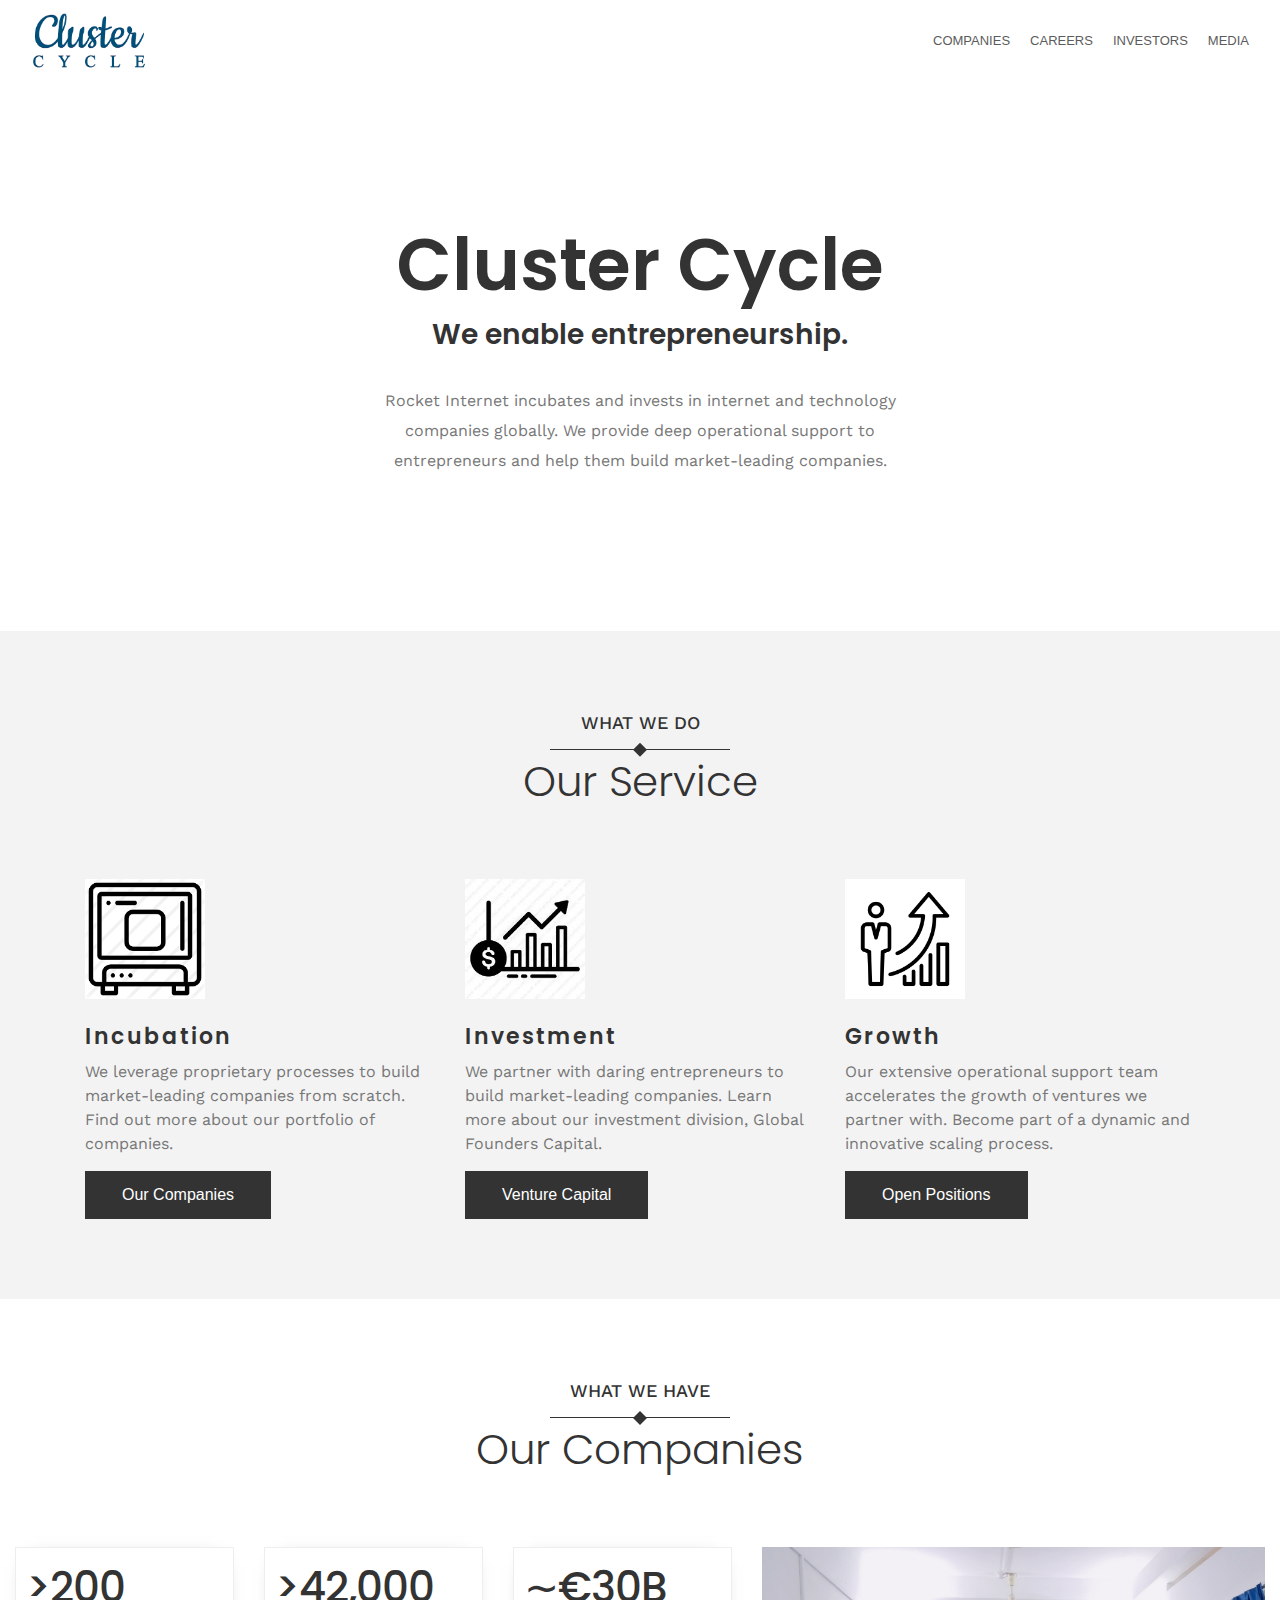
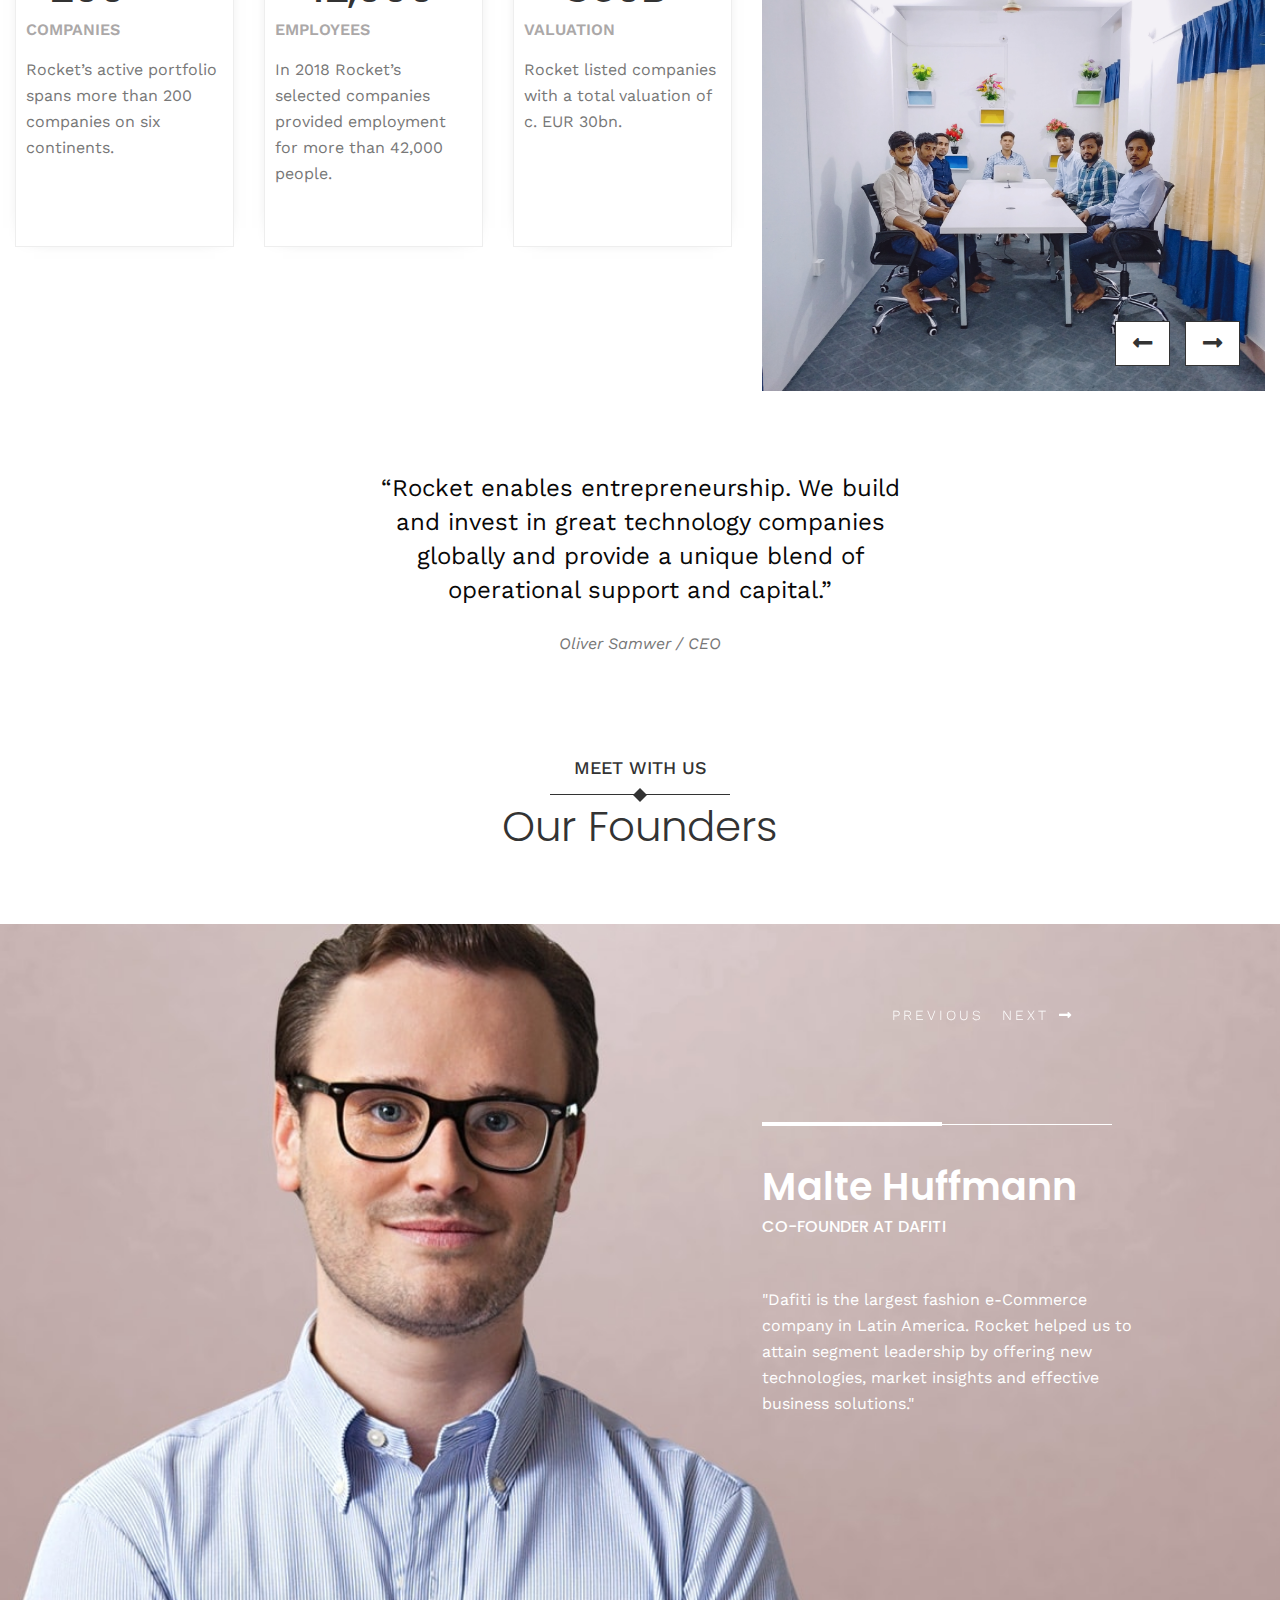
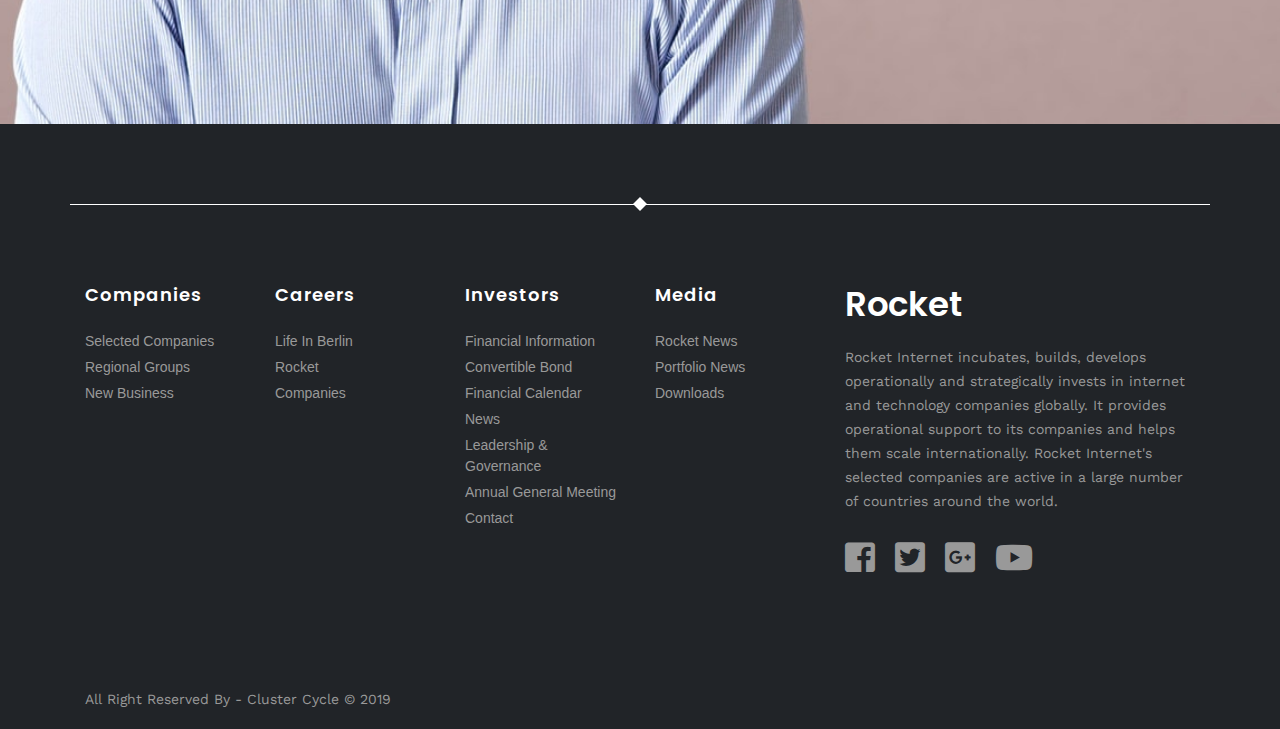
==== commit b3a74730: "Bug Fix" ====
--- a/index.html
+++ b/index.html
@@ -353,6 +353,7 @@
 <script src="https://cdnjs.cloudflare.com/ajax/libs/popper.js/1.14.7/umd/popper.min.js"></script>
 <script src="https://maxcdn.bootstrapcdn.com/bootstrap/4.3.1/js/bootstrap.min.js"></script>
 <!-- Plugins -->
+<script src="assets/js/slick.min.js"></script>
 <script src="assets/js/jquery.meanmenu.min.js"></script>
 <!-- Custom JS -->
 <script src="assets/js/main.js"></script>
